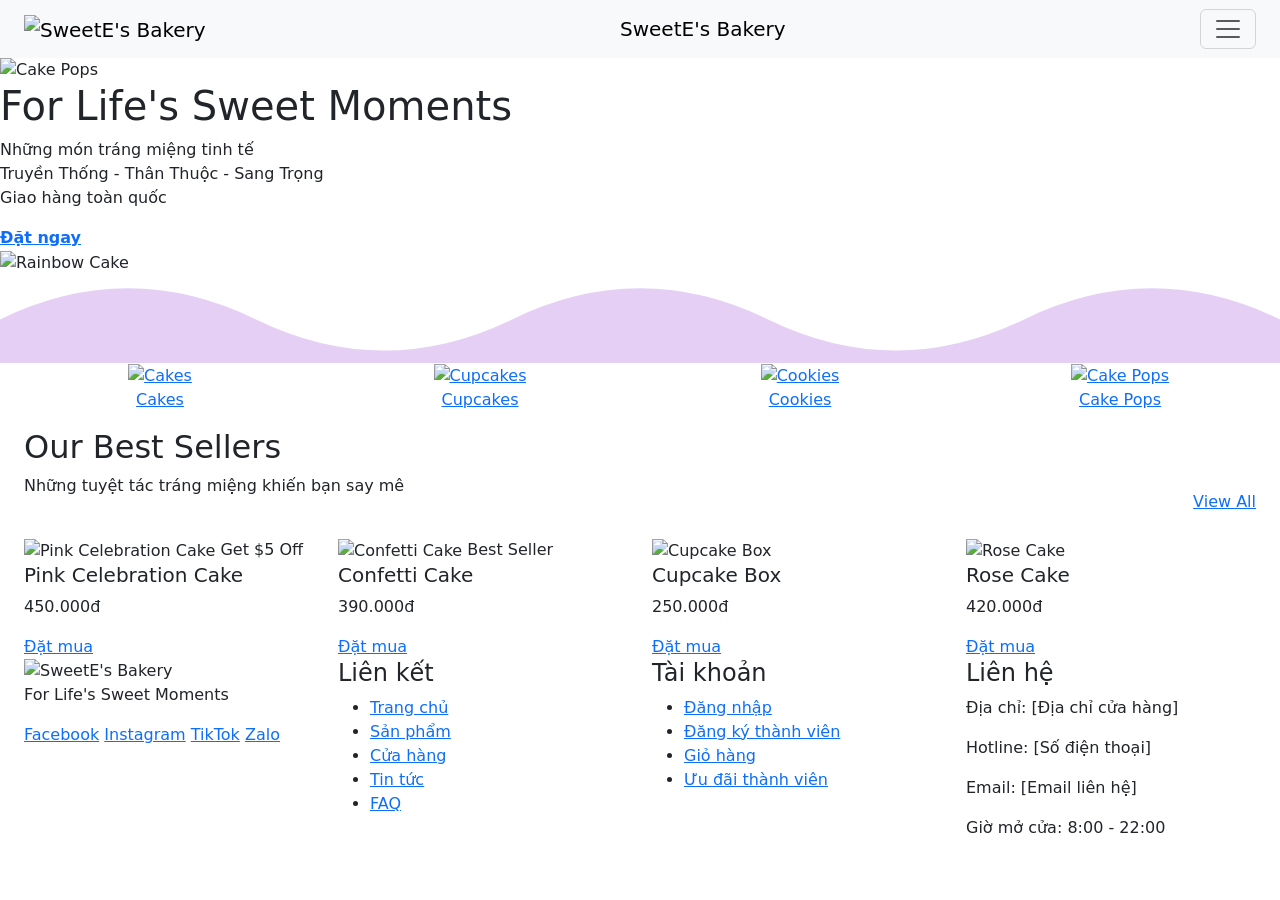
==== web-ban-banh-ngot/HTML/index.html @ c36337cf "Add files via upload" ====
<!doctype html>
<html lang="vi">

<head>
    <meta charset="utf-8">
    <meta name="viewport" content="width=device-width, initial-scale=1">

    <title>SweetE's Bakery</title>

    <!-- Bootstrap 5 -->
    <link href="https://cdn.jsdelivr.net/npm/bootstrap@5.3.8/dist/css/bootstrap.min.css" rel="stylesheet">

    <!-- Bootstrap Icons -->
    <link href="https://cdn.jsdelivr.net/npm/bootstrap-icons@1.11.3/font/bootstrap-icons.min.css" rel="stylesheet">

    <!-- CSS -->
    <link rel="stylesheet" href="../css/styles.css">
</head>

<body>

    <div class="container-fluid p-0">

        <!-- =====================================
             1. NAVBAR
        ====================================== -->
        <nav class="navbar navbar-expand-xxl bg-body-tertiary">
            <div class="container-fluid px-4">

                <!-- Logo -->
                <a class="navbar-brand" href="index.html">
                    <img src="../img/logo.png" alt="SweetE's Bakery">
                </a>

                <!-- Tên thương hiệu -->
                <a class="navbar-brand sweete" href="index.html">
                    SweetE's Bakery
                </a>

                <!-- Nút menu trên màn hình nhỏ -->
                <button class="navbar-toggler" type="button" data-bs-toggle="collapse"
                    data-bs-target="#navbarSupportedContent" aria-controls="navbarSupportedContent"
                    aria-expanded="false" aria-label="Mở menu">

                    <span class="navbar-toggler-icon"></span>
                </button>

                <!-- Nội dung Navbar -->
                <div class="collapse navbar-collapse" id="navbarSupportedContent">

                    <!-- Menu -->
                    <ul class="navbar-nav me-auto mb-2 mb-xxl-0">

                        <li class="nav-item">
                            <a class="nav-link active" aria-current="page" href="index.html">
                                Cửa Hàng
                            </a>
                        </li>

                        <!-- Dropdown -->
                        <li class="nav-item dropdown">

                            <a class="nav-link dropdown-toggle" href="#" role="button" data-bs-toggle="dropdown"
                                aria-expanded="false">
                                Menu Bánh
                            </a>

                            <ul class="dropdown-menu">
                                <li>
                                    <a class="dropdown-item" href="#">
                                        Bánh Kem
                                    </a>
                                </li>

                                <li>
                                    <a class="dropdown-item" href="#">
                                        Cupcake
                                    </a>
                                </li>

                                <li>
                                    <a class="dropdown-item" href="#">
                                        Cookies
                                    </a>
                                </li>

                                <li>
                                    <a class="dropdown-item" href="#">
                                        Cake Pops
                                    </a>
                                </li>
                            </ul>
                        </li>

                        <li class="nav-item">
                            <a class="nav-link" href="#">
                                Tin Tức
                            </a>
                        </li>

                        <li class="nav-item">
                            <a class="nav-link" href="lienhe.html">
                                Liên hệ
                            </a>
                        </li>
                    </ul>

                    <!-- Search Box -->
                    <form class="d-flex search-box" role="search">

                        <input class="form-control me-2" type="search" placeholder="Tìm kiếm" aria-label="Tìm kiếm">

                        <button class="btn btn-outline-success" type="submit">
                            Search
                        </button>
                    </form>

                    <!-- Giỏ hàng và đăng nhập -->
                    <div class="user-actions d-flex align-items-center">

                        <!-- Giỏ hàng -->
                        <a href="giohang.html" class="cart-icon" aria-label="Giỏ hàng">

                            <i class="bi bi-cart3"></i>
                        </a>

                        <!-- Đăng nhập -->
                        <a href="dangnhap.html" class="btn-login">

                            <i class="bi bi-box-arrow-in-right"></i>
                            Đăng nhập
                        </a>

                    </div>
                </div>
            </div>
        </nav>


        <!-- =====================================
             2. BANNER
        ====================================== -->
        <header class="banner">

            <!-- Hình bên trái -->
            <img src="../img/hero_cake_pops.png" class="banner-left" alt="Cake Pops">

            <!-- Nội dung giữa -->
            <div class="banner-content">

                <h1>For Life's Sweet Moments</h1>

                <p>
                    Những món tráng miệng tinh tế<br>
                    Truyền Thống - Thân Thuộc - Sang Trọng<br>
                    Giao hàng toàn quốc
                </p>

                <a href="#best-sellers" class="btn-shop">
                    <b>Đặt ngay</b>
                </a>
            </div>

            <!-- Hình bên phải -->
            <img src="../img/hero_rainbow_cake.png" class="banner-right" alt="Rainbow Cake">

        </header>


        <!-- =====================================
             3. HIỆU ỨNG GỢN SÓNG
        ====================================== -->
        <div class="wave-divider" aria-hidden="true">

            <svg viewBox="0 0 1440 100" preserveAspectRatio="none" xmlns="http://www.w3.org/2000/svg">
                <path
                    d="M0 50 Q144 -20 288 50 Q432 120 576 50 Q720 -20 864 50 Q1008 120 1152 50 Q1296 -20 1440 50 L1440 100 L0 100 Z"
                    fill="#e5cff5" />
            </svg>
        </div>


        <!-- =====================================
             4. DANH MỤC BÁNH
        ====================================== -->
        <section class="category-section">

            <div class="container-fluid">

                <div class="row justify-content-around text-center g-4">

                    <!-- Cakes -->
                    <div class="col-6 col-md">

                        <a href="#" class="category-item">

                            <img src="../img/cake.jpg" alt="Cakes">

                            <p>Cakes</p>
                        </a>
                    </div>

                    <!-- Cupcakes -->
                    <div class="col-6 col-md">

                        <a href="#" class="category-item">

                            <img src="../img/cupcake.jfif" alt="Cupcakes">

                            <p>Cupcakes</p>
                        </a>
                    </div>

                    <!-- Cookies -->
                    <div class="col-6 col-md">

                        <a href="#" class="category-item">

                            <img src="../img/cookies.jfif" alt="Cookies">

                            <p>Cookies</p>
                        </a>
                    </div>

                    <!-- Cake Pops -->
                    <div class="col-6 col-md">

                        <a href="#" class="category-item">

                            <img src="../img/cakepop.png" alt="Cake Pops">

                            <p>Cake Pops</p>
                        </a>
                    </div>

                </div>
            </div>
        </section>


        <!-- =====================================
             5. OUR BEST SELLERS
        ====================================== -->
        <section class="best-sellers" id="best-sellers">

            <div class="container-fluid px-4">

                <!-- Tiêu đề -->
                <div class="d-flex justify-content-between align-items-end mb-4">

                    <div>
                        <h2>Our Best Sellers</h2>

                        <p>
                            Những tuyệt tác tráng miệng
                            khiến bạn say mê
                        </p>
                    </div>

                    <a href="sanpham.html" class="view-all">
                        View All
                    </a>
                </div>


                <!-- Danh sách sản phẩm -->
                <div class="row g-4">

                    <!-- Sản phẩm 1 -->
                    <div class="col-6 col-lg-3">

                        <div class="product-card">

                            <div class="product-image">

                                <img src="../img/birthday.jfif" alt="Pink Celebration Cake">

                                <span class="product-badge">
                                    Get $5 Off
                                </span>
                            </div>

                            <h5>Pink Celebration Cake</h5>

                            <p class="price">450.000đ</p>

                            <a href="#" class="btn-buy">
                                Đặt mua
                            </a>
                        </div>
                    </div>


                    <!-- Sản phẩm 2 -->
                    <div class="col-6 col-lg-3">

                        <div class="product-card">

                            <div class="product-image">

                                <img src="../img/cakesale.jfif" alt="Confetti Cake">

                                <span class="product-badge">
                                    Best Seller
                                </span>
                            </div>

                            <h5>Confetti Cake</h5>

                            <p class="price">390.000đ</p>

                            <a href="#" class="btn-buy">
                                Đặt mua
                            </a>
                        </div>
                    </div>


                    <!-- Sản phẩm 3 -->
                    <div class="col-6 col-lg-3">

                        <div class="product-card">

                            <div class="product-image">

                                <img src="../img/cupcakebox.jfif" alt="Cupcake Box">
                            </div>

                            <h5>Cupcake Box</h5>

                            <p class="price">250.000đ</p>

                            <a href="#" class="btn-buy">
                                Đặt mua
                            </a>
                        </div>
                    </div>


                    <!-- Sản phẩm 4 -->
                    <div class="col-6 col-lg-3">

                        <div class="product-card">

                            <div class="product-image">

                                <img src="../img/rosecake.jfif" alt="Rose Cake">
                            </div>

                            <h5>Rose Cake</h5>

                            <p class="price">420.000đ</p>

                            <a href="#" class="btn-buy">
                                Đặt mua
                            </a>
                        </div>
                    </div>

                </div>
            </div>
        </section>


        <!-- =====================================
             6. FOOTER
        ====================================== -->
        <footer class="footer">

            <div class="container-fluid px-4">

                <div class="row g-4">

                    <!-- CỘT 1: THƯƠNG HIỆU -->
                    <div class="col-12 col-md-6 col-lg-3">

                        <div class="footer-brand">

                            <img src="../img/logo.png" alt="SweetE's Bakery">

                            <p>For Life's Sweet Moments</p>

                            <!-- Mạng xã hội -->
                            <div class="footer-social">

                                <a href="#">Facebook</a>
                                <a href="#">Instagram</a>
                                <a href="#">TikTok</a>
                                <a href="#">Zalo</a>

                            </div>
                        </div>
                    </div>


                    <!-- CỘT 2: LIÊN KẾT -->
                    <div class="col-12 col-md-6 col-lg-3">

                        <h4>Liên kết</h4>

                        <ul class="footer-links">

                            <li>
                                <a href="index.html">Trang chủ</a>
                            </li>

                            <li>
                                <a href="sanpham.html">Sản phẩm</a>
                            </li>

                            <li>
                                <a href="cuahang.html">Cửa hàng</a>
                            </li>

                            <li>
                                <a href="tintuc.html">Tin tức</a>
                            </li>

                            <li>
                                <a href="faq.html">FAQ</a>
                            </li>

                        </ul>
                    </div>


                    <!-- CỘT 3: TÀI KHOẢN -->
                    <div class="col-12 col-md-6 col-lg-3">

                        <h4>Tài khoản</h4>

                        <ul class="footer-links">

                            <li>
                                <a href="dangnhap.html">
                                    Đăng nhập
                                </a>
                            </li>

                            <li>
                                <a href="dangky.html">
                                    Đăng ký thành viên
                                </a>
                            </li>

                            <li>
                                <a href="giohang.html">
                                    Giỏ hàng
                                </a>
                            </li>

                            <li>
                                <a href="#">
                                    Ưu đãi thành viên
                                </a>
                            </li>

                        </ul>
                    </div>


                    <!-- CỘT 4: LIÊN HỆ -->
                    <div class="col-12 col-md-6 col-lg-3">

                        <h4>Liên hệ</h4>

                        <div class="footer-contact">

                            <p>
                                Địa chỉ: [Địa chỉ cửa hàng]
                            </p>

                            <p>
                                Hotline: [Số điện thoại]
                            </p>

                            <p>
                                Email: [Email liên hệ]
                            </p>

                            <p>
                                Giờ mở cửa: 8:00 - 22:00
                            </p>

                        </div>
                    </div>

                </div>
            </div>
        </footer>

    </div>


    <!-- Bootstrap JavaScript -->
    <script src="https://cdn.jsdelivr.net/npm/bootstrap@5.3.8/dist/js/bootstrap.bundle.min.js">
    </script>

</body>

</html>
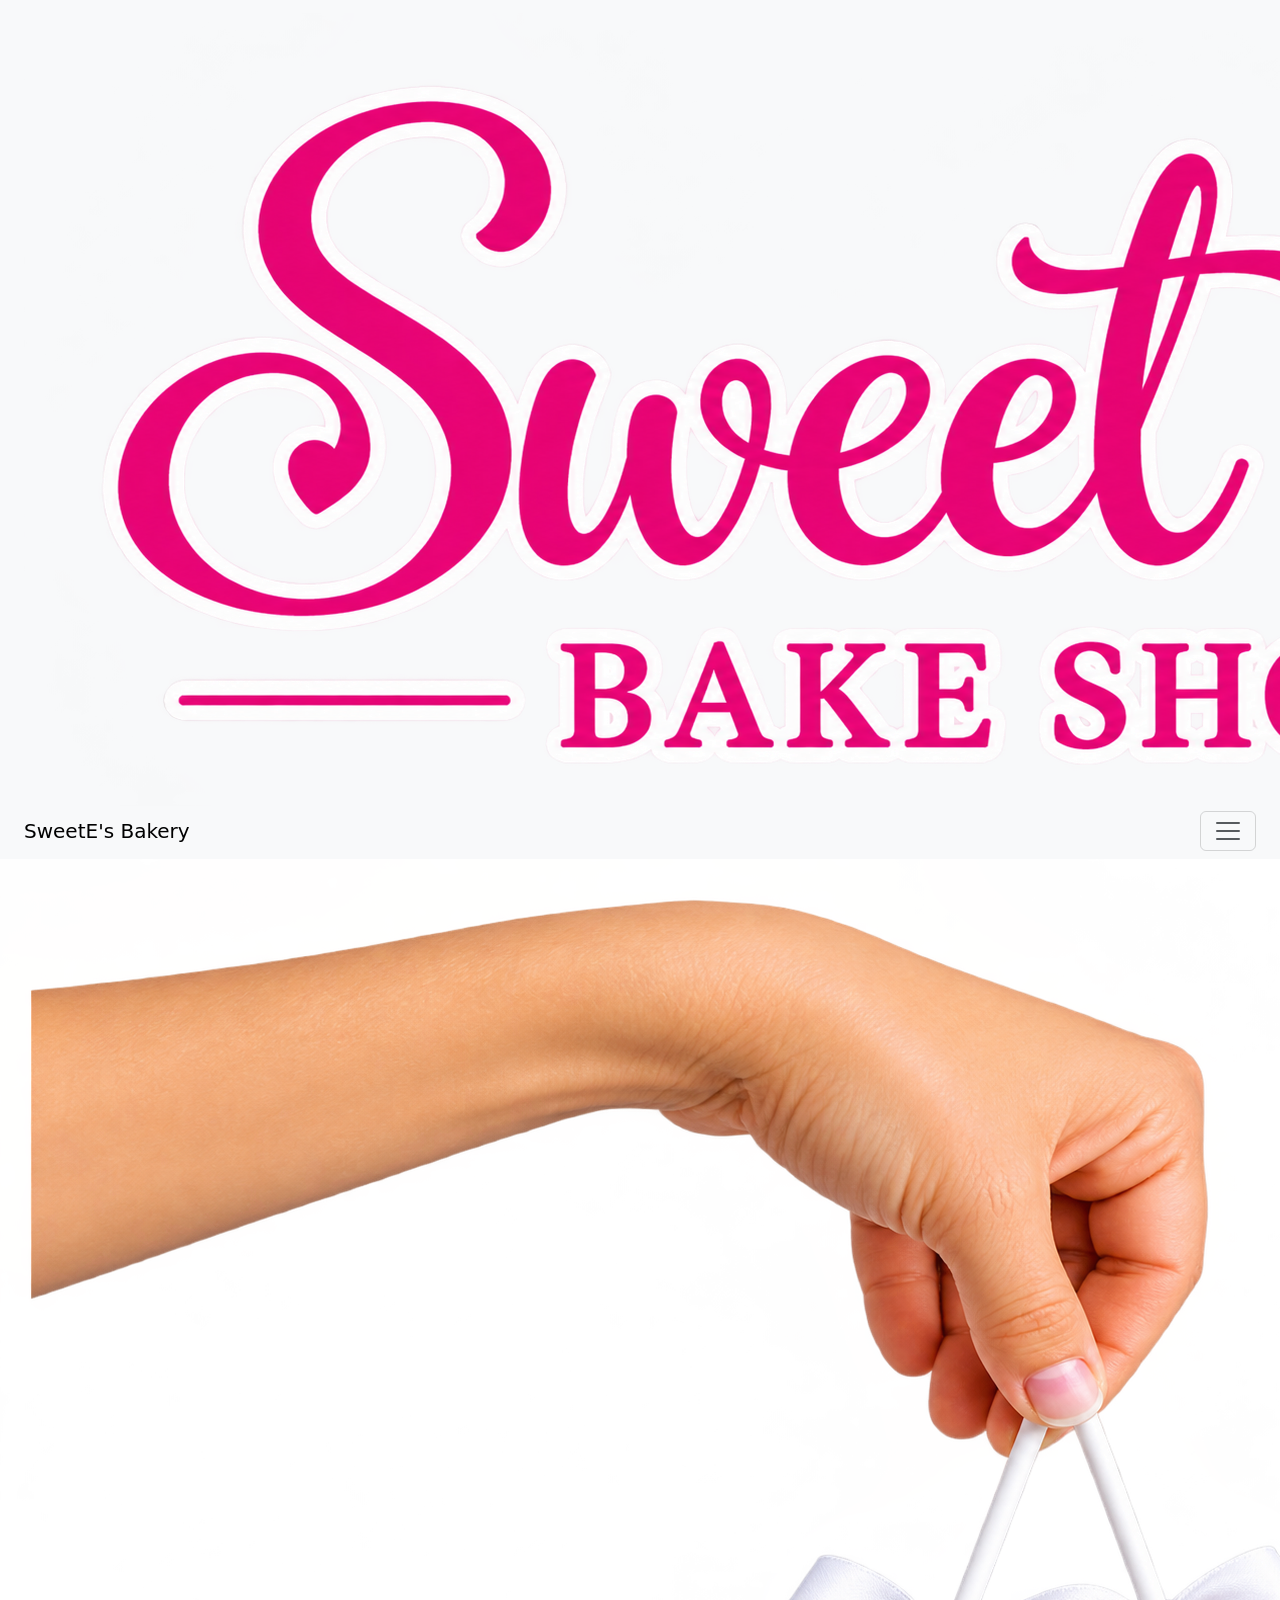
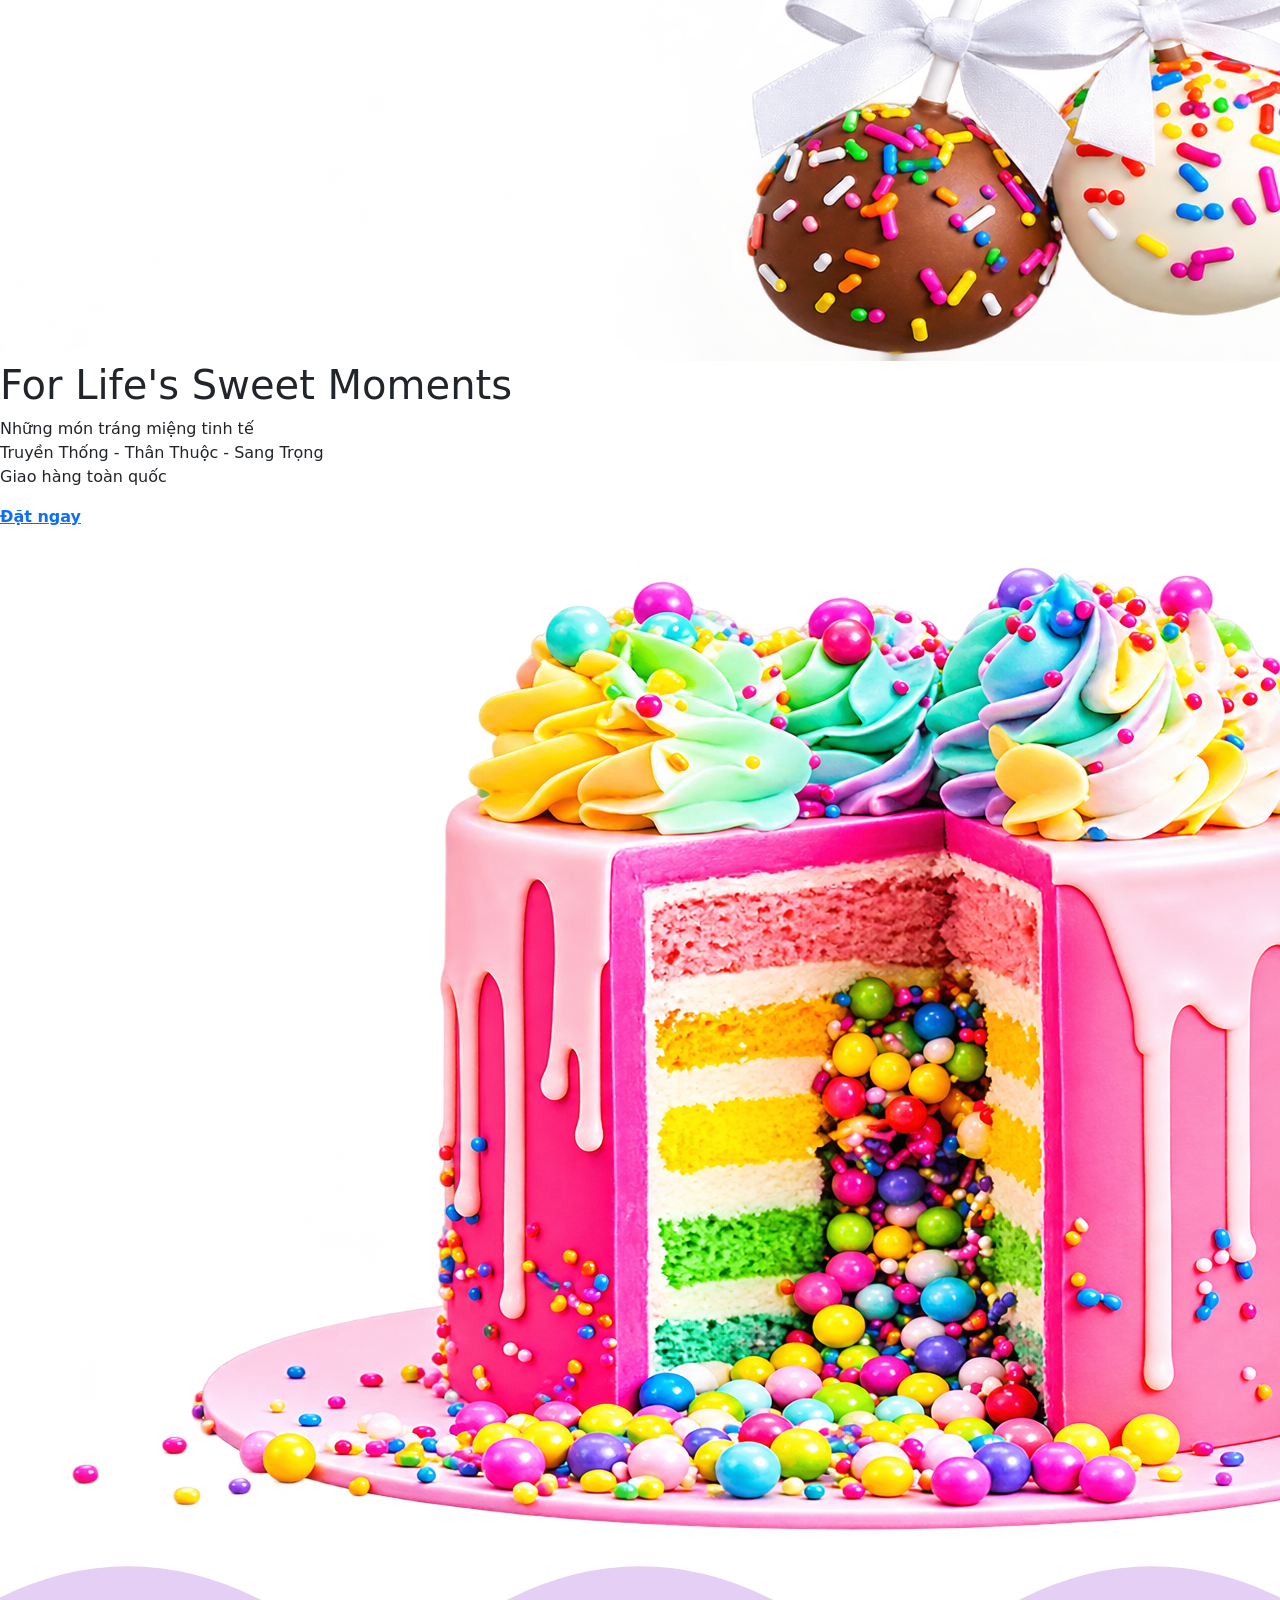
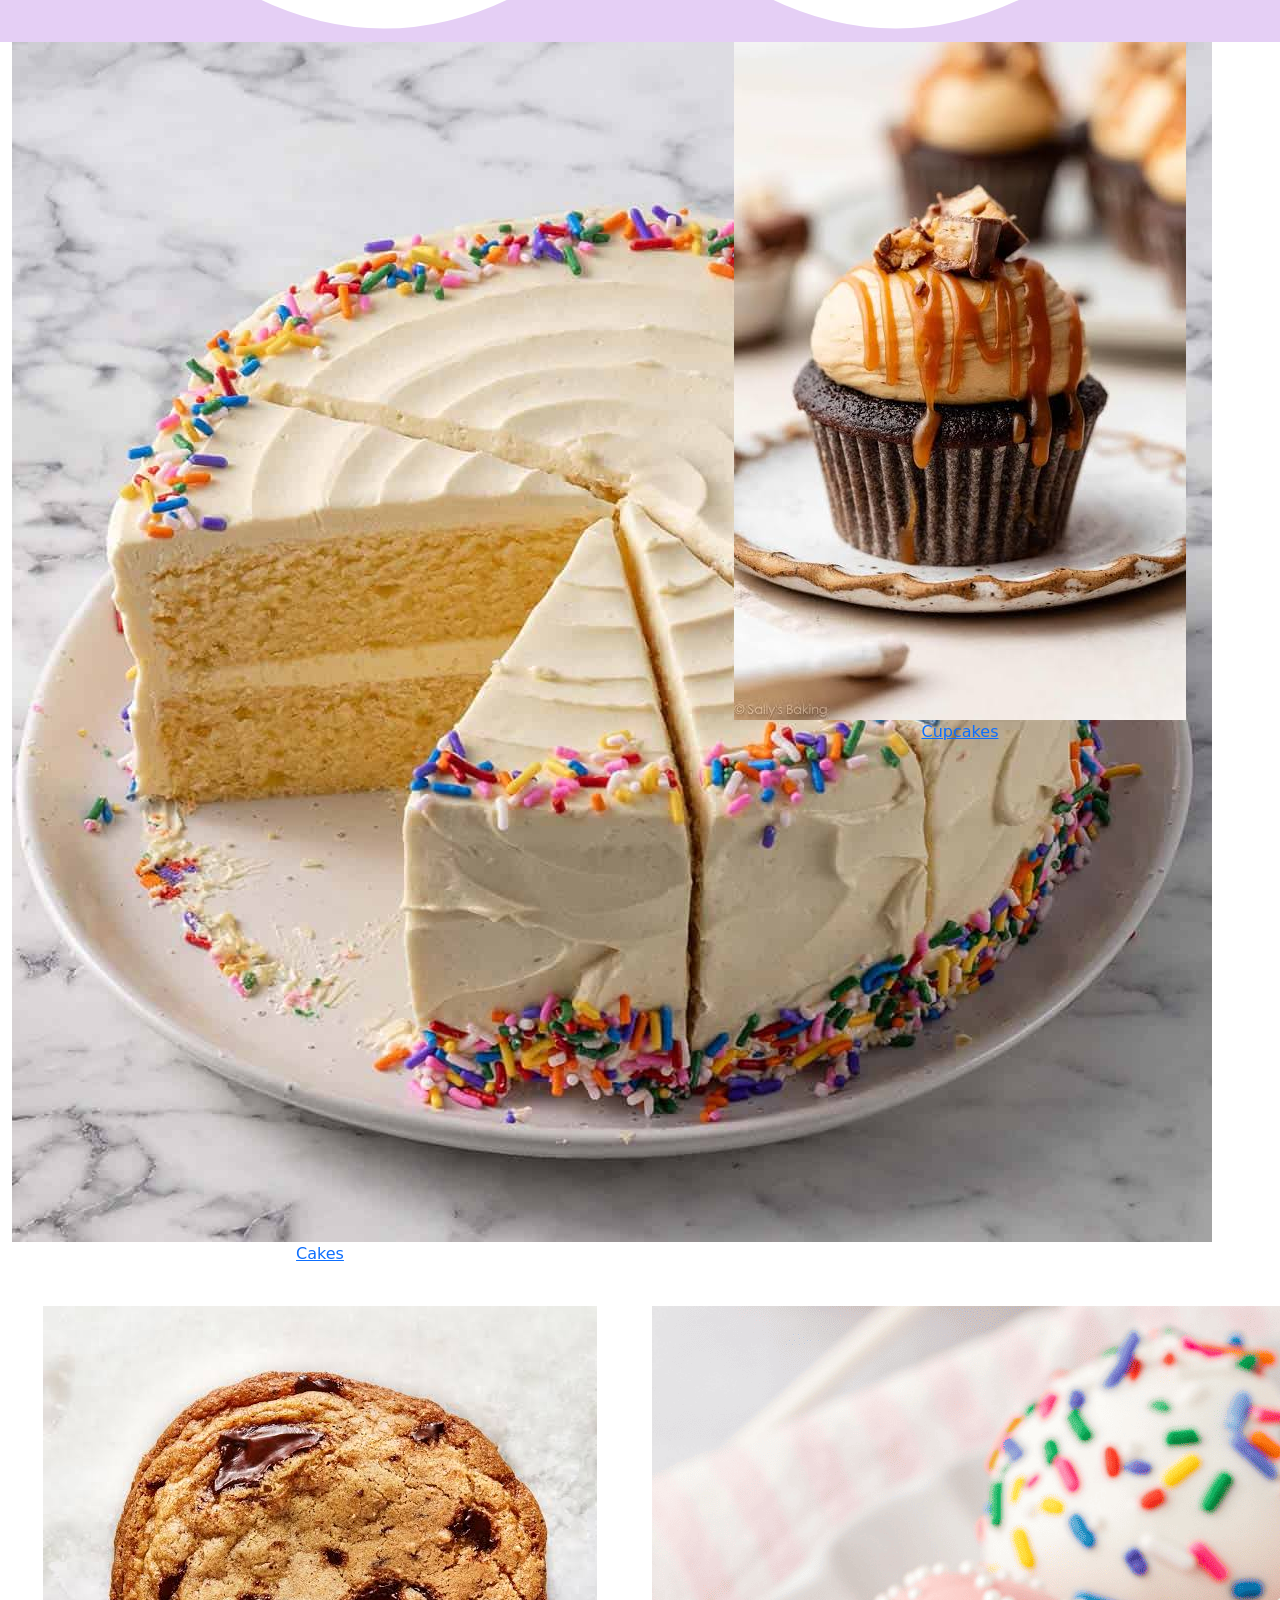
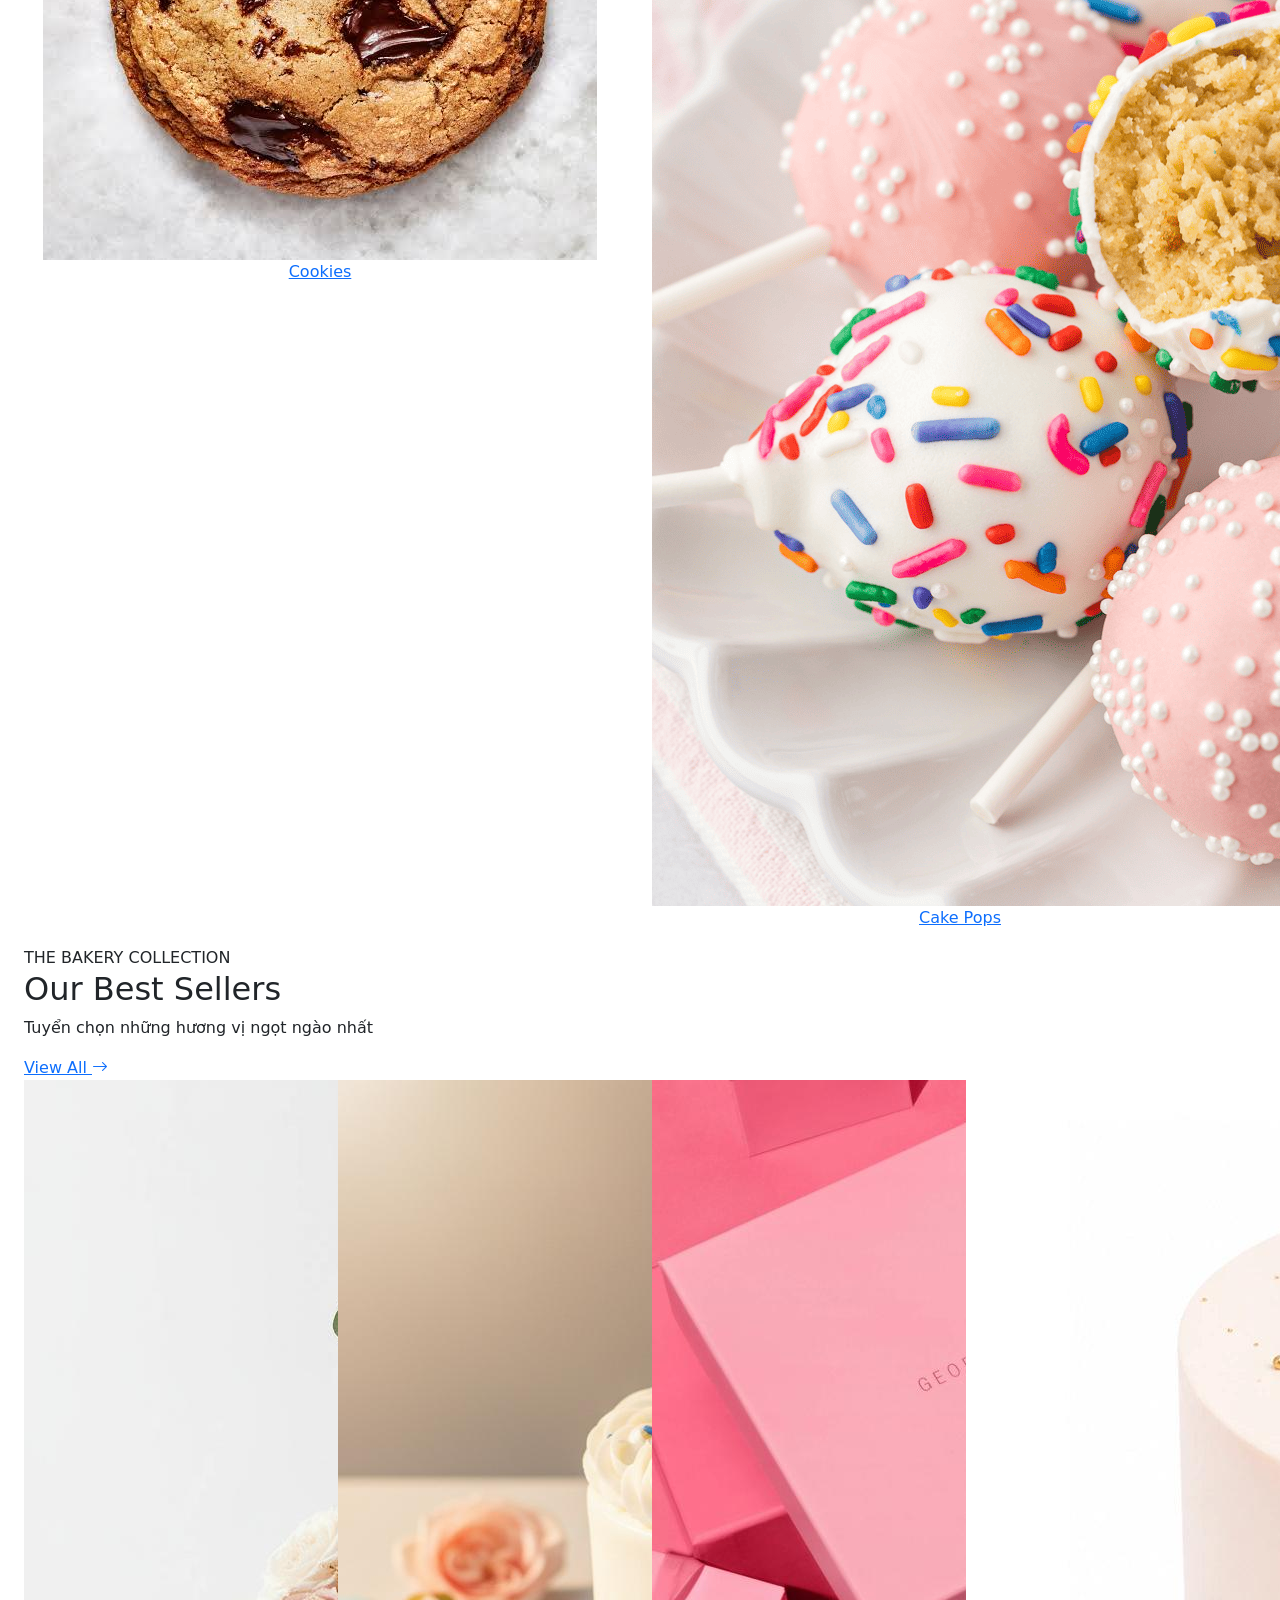
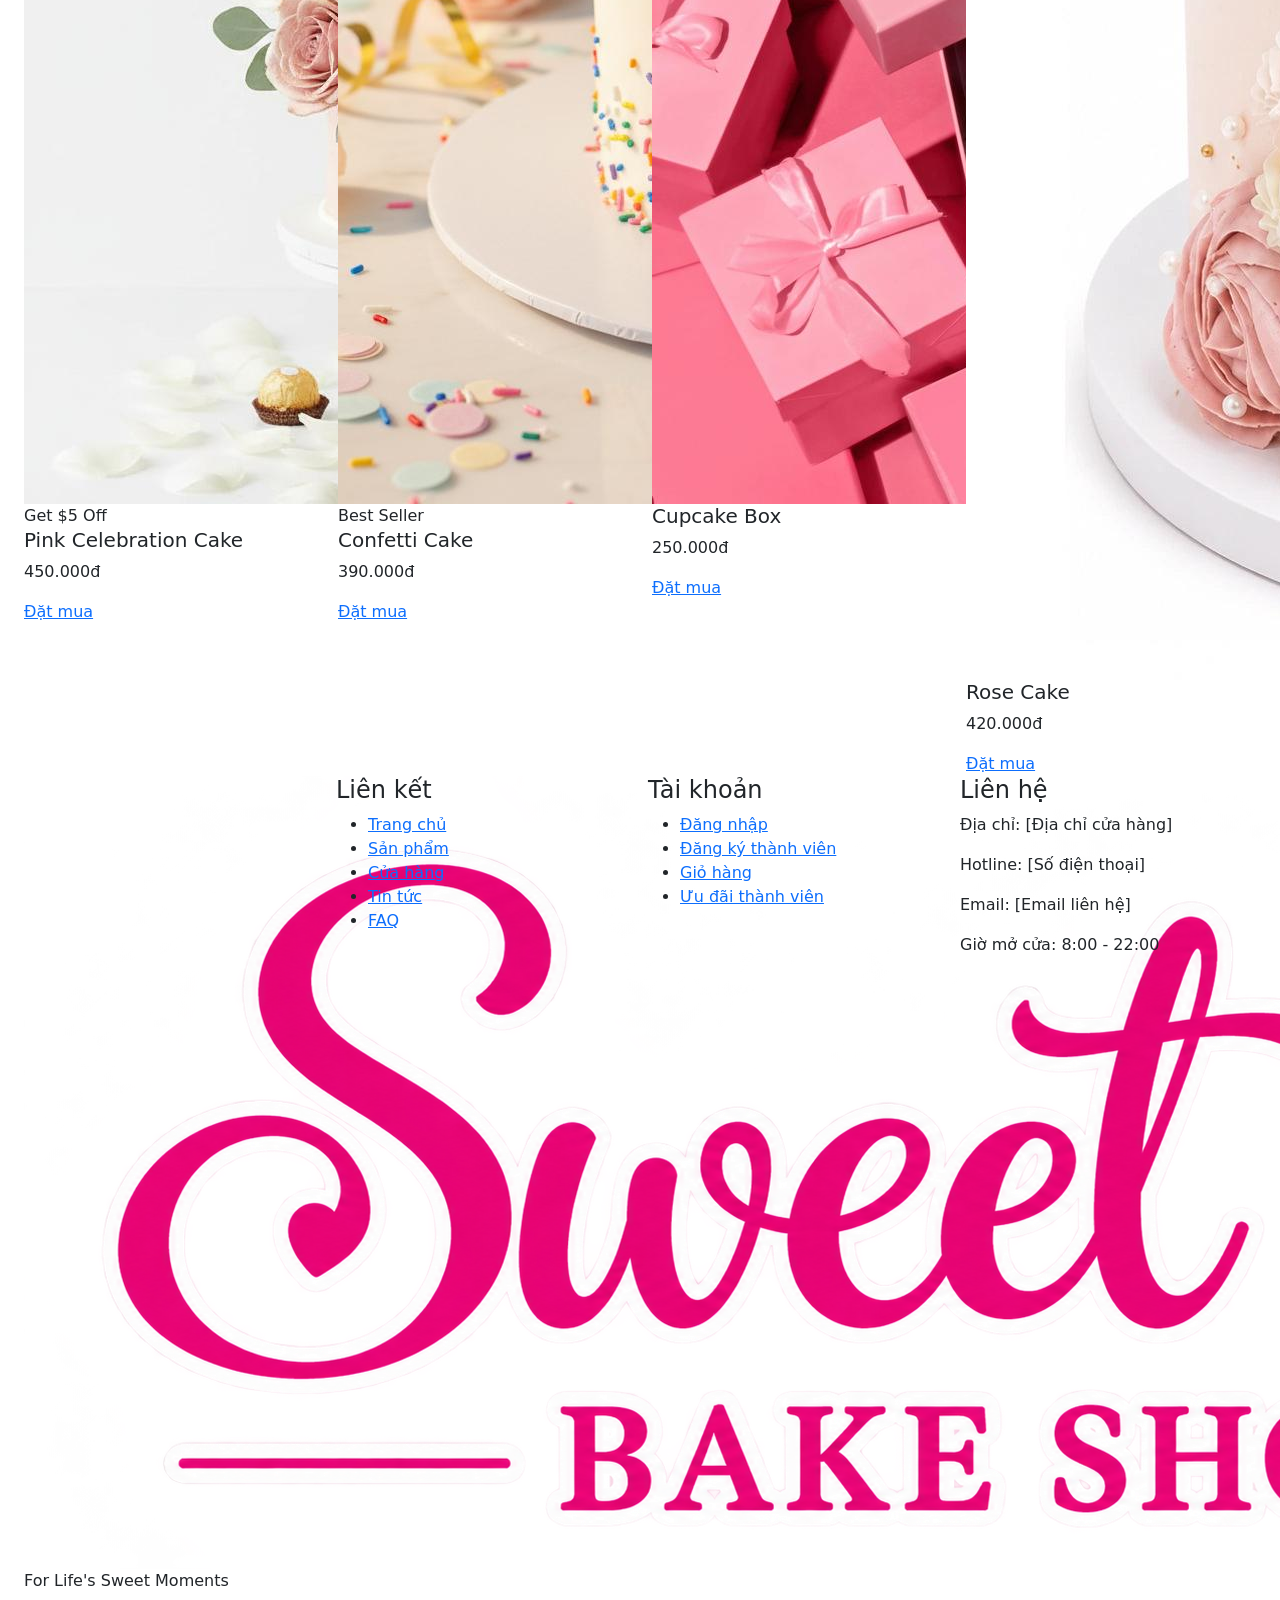
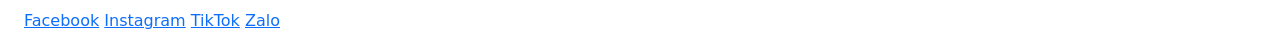
==== commit cd5bbdd7: "Add files via upload" ====
--- a/web-ban-banh-ngot/HTML/index.html
+++ b/web-ban-banh-ngot/HTML/index.html
@@ -1,501 +1,506 @@
-<!doctype html>
-<html lang="vi">
-
-<head>
-    <meta charset="utf-8">
-    <meta name="viewport" content="width=device-width, initial-scale=1">
-
-    <title>SweetE's Bakery</title>
-
-    <!-- Bootstrap 5 -->
-    <link href="https://cdn.jsdelivr.net/npm/bootstrap@5.3.8/dist/css/bootstrap.min.css" rel="stylesheet">
-
-    <!-- Bootstrap Icons -->
-    <link href="https://cdn.jsdelivr.net/npm/bootstrap-icons@1.11.3/font/bootstrap-icons.min.css" rel="stylesheet">
-
-    <!-- CSS -->
-    <link rel="stylesheet" href="../css/styles.css">
-</head>
-
-<body>
-
-    <div class="container-fluid p-0">
-
-        <!-- =====================================
-             1. NAVBAR
-        ====================================== -->
-        <nav class="navbar navbar-expand-xxl bg-body-tertiary">
-            <div class="container-fluid px-4">
-
-                <!-- Logo -->
-                <a class="navbar-brand" href="index.html">
-                    <img src="../img/logo.png" alt="SweetE's Bakery">
-                </a>
-
-                <!-- Tên thương hiệu -->
-                <a class="navbar-brand sweete" href="index.html">
-                    SweetE's Bakery
-                </a>
-
-                <!-- Nút menu trên màn hình nhỏ -->
-                <button class="navbar-toggler" type="button" data-bs-toggle="collapse"
-                    data-bs-target="#navbarSupportedContent" aria-controls="navbarSupportedContent"
-                    aria-expanded="false" aria-label="Mở menu">
-
-                    <span class="navbar-toggler-icon"></span>
-                </button>
-
-                <!-- Nội dung Navbar -->
-                <div class="collapse navbar-collapse" id="navbarSupportedContent">
-
-                    <!-- Menu -->
-                    <ul class="navbar-nav me-auto mb-2 mb-xxl-0">
-
-                        <li class="nav-item">
-                            <a class="nav-link active" aria-current="page" href="index.html">
-                                Cửa Hàng
-                            </a>
-                        </li>
-
-                        <!-- Dropdown -->
-                        <li class="nav-item dropdown">
-
-                            <a class="nav-link dropdown-toggle" href="#" role="button" data-bs-toggle="dropdown"
-                                aria-expanded="false">
-                                Menu Bánh
-                            </a>
-
-                            <ul class="dropdown-menu">
-                                <li>
-                                    <a class="dropdown-item" href="#">
-                                        Bánh Kem
-                                    </a>
-                                </li>
-
-                                <li>
-                                    <a class="dropdown-item" href="#">
-                                        Cupcake
-                                    </a>
-                                </li>
-
-                                <li>
-                                    <a class="dropdown-item" href="#">
-                                        Cookies
-                                    </a>
-                                </li>
-
-                                <li>
-                                    <a class="dropdown-item" href="#">
-                                        Cake Pops
-                                    </a>
-                                </li>
-                            </ul>
-                        </li>
-
-                        <li class="nav-item">
-                            <a class="nav-link" href="#">
-                                Tin Tức
-                            </a>
-                        </li>
-
-                        <li class="nav-item">
-                            <a class="nav-link" href="lienhe.html">
-                                Liên hệ
-                            </a>
-                        </li>
-                    </ul>
-
-                    <!-- Search Box -->
-                    <form class="d-flex search-box" role="search">
-
-                        <input class="form-control me-2" type="search" placeholder="Tìm kiếm" aria-label="Tìm kiếm">
-
-                        <button class="btn btn-outline-success" type="submit">
-                            Search
-                        </button>
-                    </form>
-
-                    <!-- Giỏ hàng và đăng nhập -->
-                    <div class="user-actions d-flex align-items-center">
-
-                        <!-- Giỏ hàng -->
-                        <a href="giohang.html" class="cart-icon" aria-label="Giỏ hàng">
-
-                            <i class="bi bi-cart3"></i>
-                        </a>
-
-                        <!-- Đăng nhập -->
-                        <a href="dangnhap.html" class="btn-login">
-
-                            <i class="bi bi-box-arrow-in-right"></i>
-                            Đăng nhập
-                        </a>
-
-                    </div>
-                </div>
-            </div>
-        </nav>
-
-
-        <!-- =====================================
-             2. BANNER
-        ====================================== -->
-        <header class="banner">
-
-            <!-- Hình bên trái -->
-            <img src="../img/hero_cake_pops.png" class="banner-left" alt="Cake Pops">
-
-            <!-- Nội dung giữa -->
-            <div class="banner-content">
-
-                <h1>For Life's Sweet Moments</h1>
-
-                <p>
-                    Những món tráng miệng tinh tế<br>
-                    Truyền Thống - Thân Thuộc - Sang Trọng<br>
-                    Giao hàng toàn quốc
-                </p>
-
-                <a href="#best-sellers" class="btn-shop">
-                    <b>Đặt ngay</b>
-                </a>
-            </div>
-
-            <!-- Hình bên phải -->
-            <img src="../img/hero_rainbow_cake.png" class="banner-right" alt="Rainbow Cake">
-
-        </header>
-
-
-        <!-- =====================================
-             3. HIỆU ỨNG GỢN SÓNG
-        ====================================== -->
-        <div class="wave-divider" aria-hidden="true">
-
-            <svg viewBox="0 0 1440 100" preserveAspectRatio="none" xmlns="http://www.w3.org/2000/svg">
-                <path
-                    d="M0 50 Q144 -20 288 50 Q432 120 576 50 Q720 -20 864 50 Q1008 120 1152 50 Q1296 -20 1440 50 L1440 100 L0 100 Z"
-                    fill="#e5cff5" />
-            </svg>
-        </div>
-
-
-        <!-- =====================================
-             4. DANH MỤC BÁNH
-        ====================================== -->
-        <section class="category-section">
-
-            <div class="container-fluid">
-
-                <div class="row justify-content-around text-center g-4">
-
-                    <!-- Cakes -->
-                    <div class="col-6 col-md">
-
-                        <a href="#" class="category-item">
-
-                            <img src="../img/cake.jpg" alt="Cakes">
-
-                            <p>Cakes</p>
-                        </a>
-                    </div>
-
-                    <!-- Cupcakes -->
-                    <div class="col-6 col-md">
-
-                        <a href="#" class="category-item">
-
-                            <img src="../img/cupcake.jfif" alt="Cupcakes">
-
-                            <p>Cupcakes</p>
-                        </a>
-                    </div>
-
-                    <!-- Cookies -->
-                    <div class="col-6 col-md">
-
-                        <a href="#" class="category-item">
-
-                            <img src="../img/cookies.jfif" alt="Cookies">
-
-                            <p>Cookies</p>
-                        </a>
-                    </div>
-
-                    <!-- Cake Pops -->
-                    <div class="col-6 col-md">
-
-                        <a href="#" class="category-item">
-
-                            <img src="../img/cakepop.png" alt="Cake Pops">
-
-                            <p>Cake Pops</p>
-                        </a>
-                    </div>
-
-                </div>
-            </div>
-        </section>
-
-
-        <!-- =====================================
-             5. OUR BEST SELLERS
-        ====================================== -->
-        <section class="best-sellers" id="best-sellers">
-
-            <div class="container-fluid px-4">
-
-                <!-- Tiêu đề -->
-                <div class="d-flex justify-content-between align-items-end mb-4">
-
-                    <div>
-                        <h2>Our Best Sellers</h2>
-
-                        <p>
-                            Những tuyệt tác tráng miệng
-                            khiến bạn say mê
-                        </p>
-                    </div>
-
-                    <a href="sanpham.html" class="view-all">
-                        View All
-                    </a>
-                </div>
-
-
-                <!-- Danh sách sản phẩm -->
-                <div class="row g-4">
-
-                    <!-- Sản phẩm 1 -->
-                    <div class="col-6 col-lg-3">
-
-                        <div class="product-card">
-
-                            <div class="product-image">
-
-                                <img src="../img/birthday.jfif" alt="Pink Celebration Cake">
-
-                                <span class="product-badge">
-                                    Get $5 Off
-                                </span>
-                            </div>
-
-                            <h5>Pink Celebration Cake</h5>
-
-                            <p class="price">450.000đ</p>
-
-                            <a href="#" class="btn-buy">
-                                Đặt mua
-                            </a>
-                        </div>
-                    </div>
-
-
-                    <!-- Sản phẩm 2 -->
-                    <div class="col-6 col-lg-3">
-
-                        <div class="product-card">
-
-                            <div class="product-image">
-
-                                <img src="../img/cakesale.jfif" alt="Confetti Cake">
-
-                                <span class="product-badge">
-                                    Best Seller
-                                </span>
-                            </div>
-
-                            <h5>Confetti Cake</h5>
-
-                            <p class="price">390.000đ</p>
-
-                            <a href="#" class="btn-buy">
-                                Đặt mua
-                            </a>
-                        </div>
-                    </div>
-
-
-                    <!-- Sản phẩm 3 -->
-                    <div class="col-6 col-lg-3">
-
-                        <div class="product-card">
-
-                            <div class="product-image">
-
-                                <img src="../img/cupcakebox.jfif" alt="Cupcake Box">
-                            </div>
-
-                            <h5>Cupcake Box</h5>
-
-                            <p class="price">250.000đ</p>
-
-                            <a href="#" class="btn-buy">
-                                Đặt mua
-                            </a>
-                        </div>
-                    </div>
-
-
-                    <!-- Sản phẩm 4 -->
-                    <div class="col-6 col-lg-3">
-
-                        <div class="product-card">
-
-                            <div class="product-image">
-
-                                <img src="../img/rosecake.jfif" alt="Rose Cake">
-                            </div>
-
-                            <h5>Rose Cake</h5>
-
-                            <p class="price">420.000đ</p>
-
-                            <a href="#" class="btn-buy">
-                                Đặt mua
-                            </a>
-                        </div>
-                    </div>
-
-                </div>
-            </div>
-        </section>
-
-
-        <!-- =====================================
-             6. FOOTER
-        ====================================== -->
-        <footer class="footer">
-
-            <div class="container-fluid px-4">
-
-                <div class="row g-4">
-
-                    <!-- CỘT 1: THƯƠNG HIỆU -->
-                    <div class="col-12 col-md-6 col-lg-3">
-
-                        <div class="footer-brand">
-
-                            <img src="../img/logo.png" alt="SweetE's Bakery">
-
-                            <p>For Life's Sweet Moments</p>
-
-                            <!-- Mạng xã hội -->
-                            <div class="footer-social">
-
-                                <a href="#">Facebook</a>
-                                <a href="#">Instagram</a>
-                                <a href="#">TikTok</a>
-                                <a href="#">Zalo</a>
-
-                            </div>
-                        </div>
-                    </div>
-
-
-                    <!-- CỘT 2: LIÊN KẾT -->
-                    <div class="col-12 col-md-6 col-lg-3">
-
-                        <h4>Liên kết</h4>
-
-                        <ul class="footer-links">
-
-                            <li>
-                                <a href="index.html">Trang chủ</a>
-                            </li>
-
-                            <li>
-                                <a href="sanpham.html">Sản phẩm</a>
-                            </li>
-
-                            <li>
-                                <a href="cuahang.html">Cửa hàng</a>
-                            </li>
-
-                            <li>
-                                <a href="tintuc.html">Tin tức</a>
-                            </li>
-
-                            <li>
-                                <a href="faq.html">FAQ</a>
-                            </li>
-
-                        </ul>
-                    </div>
-
-
-                    <!-- CỘT 3: TÀI KHOẢN -->
-                    <div class="col-12 col-md-6 col-lg-3">
-
-                        <h4>Tài khoản</h4>
-
-                        <ul class="footer-links">
-
-                            <li>
-                                <a href="dangnhap.html">
-                                    Đăng nhập
-                                </a>
-                            </li>
-
-                            <li>
-                                <a href="dangky.html">
-                                    Đăng ký thành viên
-                                </a>
-                            </li>
-
-                            <li>
-                                <a href="giohang.html">
-                                    Giỏ hàng
-                                </a>
-                            </li>
-
-                            <li>
-                                <a href="#">
-                                    Ưu đãi thành viên
-                                </a>
-                            </li>
-
-                        </ul>
-                    </div>
-
-
-                    <!-- CỘT 4: LIÊN HỆ -->
-                    <div class="col-12 col-md-6 col-lg-3">
-
-                        <h4>Liên hệ</h4>
-
-                        <div class="footer-contact">
-
-                            <p>
-                                Địa chỉ: [Địa chỉ cửa hàng]
-                            </p>
-
-                            <p>
-                                Hotline: [Số điện thoại]
-                            </p>
-
-                            <p>
-                                Email: [Email liên hệ]
-                            </p>
-
-                            <p>
-                                Giờ mở cửa: 8:00 - 22:00
-                            </p>
-
-                        </div>
-                    </div>
-
-                </div>
-            </div>
-        </footer>
-
-    </div>
-
-
-    <!-- Bootstrap JavaScript -->
-    <script src="https://cdn.jsdelivr.net/npm/bootstrap@5.3.8/dist/js/bootstrap.bundle.min.js">
-    </script>
-
-</body>
-
+<!doctype html>
+<html lang="vi">
+
+<head>
+    <meta charset="utf-8">
+    <meta name="viewport" content="width=device-width, initial-scale=1">
+
+    <title>SweetE's Bakery</title>
+
+    <!-- Bootstrap 5 -->
+    <link href="https://cdn.jsdelivr.net/npm/bootstrap@5.3.8/dist/css/bootstrap.min.css" rel="stylesheet">
+
+    <!-- Bootstrap Icons -->
+    <link href="https://cdn.jsdelivr.net/npm/bootstrap-icons@1.11.3/font/bootstrap-icons.min.css" rel="stylesheet">
+
+    <!-- CSS -->
+    <link rel="stylesheet" href="../css/styles.css">
+</head>
+
+<body>
+
+    <div class="container-fluid p-0">
+
+        <!-- =====================================
+             1. NAVBAR
+        ====================================== -->
+        <nav class="navbar navbar-expand-xxl bg-body-tertiary">
+            <div class="container-fluid px-4">
+
+                <!-- Logo -->
+                <a class="navbar-brand" href="index.html">
+                    <img src="../img/logo.png" alt="SweetE's Bakery">
+                </a>
+
+                <!-- Tên thương hiệu -->
+                <a class="navbar-brand sweete" href="index.html">
+                    SweetE's Bakery
+                </a>
+
+                <!-- Nút menu trên màn hình nhỏ -->
+                <button class="navbar-toggler" type="button" data-bs-toggle="collapse"
+                    data-bs-target="#navbarSupportedContent" aria-controls="navbarSupportedContent"
+                    aria-expanded="false" aria-label="Mở menu">
+
+                    <span class="navbar-toggler-icon"></span>
+                </button>
+
+                <!-- Nội dung Navbar -->
+                <div class="collapse navbar-collapse" id="navbarSupportedContent">
+
+                    <!-- Menu -->
+                    <ul class="navbar-nav me-auto mb-2 mb-xxl-0">
+
+                        <li class="nav-item">
+                            <a class="nav-link active" aria-current="page" href="index.html">
+                                Cửa Hàng
+                            </a>
+                        </li>
+
+                        <!-- Dropdown -->
+                        <li class="nav-item dropdown">
+
+                            <a class="nav-link dropdown-toggle" href="#" role="button" data-bs-toggle="dropdown"
+                                aria-expanded="false">
+                                Menu Bánh
+                            </a>
+
+                            <ul class="dropdown-menu">
+                                <li>
+                                    <a class="dropdown-item" href="#">
+                                        Bánh Kem
+                                    </a>
+                                </li>
+
+                                <li>
+                                    <a class="dropdown-item" href="#">
+                                        Cupcake
+                                    </a>
+                                </li>
+
+                                <li>
+                                    <a class="dropdown-item" href="#">
+                                        Cookies
+                                    </a>
+                                </li>
+
+                                <li>
+                                    <a class="dropdown-item" href="#">
+                                        Cake Pops
+                                    </a>
+                                </li>
+                            </ul>
+                        </li>
+
+                        <li class="nav-item">
+                            <a class="nav-link" href="#">
+                                Tin Tức
+                            </a>
+                        </li>
+
+                        <li class="nav-item">
+                            <a class="nav-link" href="lienhe.html">
+                                Liên hệ
+                            </a>
+                        </li>
+                    </ul>
+
+                    <!-- Search Box -->
+                    <form class="d-flex search-box" role="search">
+
+                        <input class="form-control me-2" type="search" placeholder="Tìm kiếm" aria-label="Tìm kiếm">
+
+                        <button class="btn btn-outline-success" type="submit">
+                            Search
+                        </button>
+                    </form>
+
+                    <!-- Giỏ hàng và đăng nhập -->
+                    <div class="user-actions d-flex align-items-center">
+
+                        <!-- Giỏ hàng -->
+                        <a href="giohang.html" class="cart-icon" aria-label="Giỏ hàng">
+
+                            <i class="bi bi-cart3"></i>
+                        </a>
+
+                        <!-- Đăng nhập -->
+                        <a href="dangnhap.html" class="btn-login">
+
+                            <i class="bi bi-box-arrow-in-right"></i>
+                            Đăng nhập
+                        </a>
+
+                    </div>
+                </div>
+            </div>
+        </nav>
+
+
+        <!-- =====================================
+             2. BANNER
+        ====================================== -->
+        <header class="banner">
+
+            <!-- Hình bên trái -->
+            <img src="../img/hero_cake_pops.png" class="banner-left" alt="Cake Pops" fetchpriority="high">
+
+            <!-- Nội dung giữa -->
+            <div class="banner-content">
+
+                <h1>For Life's Sweet Moments</h1>
+
+                <p>
+                    Những món tráng miệng tinh tế<br>
+                    Truyền Thống - Thân Thuộc - Sang Trọng<br>
+                    Giao hàng toàn quốc
+                </p>
+
+                <a href="#best-sellers" class="btn-shop">
+                    <b>Đặt ngay</b>
+                </a>
+            </div>
+
+            <!-- Hình bên phải -->
+            <img src="../img/hero_rainbow_cake.png" class="banner-right" alt="Rainbow Cake">
+
+        </header>
+
+
+        <!-- =====================================
+             3. HIỆU ỨNG GỢN SÓNG
+        ====================================== -->
+        <div class="wave-divider" aria-hidden="true">
+
+            <svg viewBox="0 0 1440 100" preserveAspectRatio="none" xmlns="http://www.w3.org/2000/svg">
+                <path
+                    d="M0 50 Q144 -20 288 50 Q432 120 576 50 Q720 -20 864 50 Q1008 120 1152 50 Q1296 -20 1440 50 L1440 100 L0 100 Z"
+                    fill="#e5cff5" />
+            </svg>
+        </div>
+
+
+        <!-- =====================================
+             4. DANH MỤC BÁNH
+        ====================================== -->
+        <section class="category-section">
+
+            <div class="container-fluid">
+
+                <div class="row justify-content-around text-center g-4">
+
+                    <!-- Cakes -->
+                    <div class="col-6 col-md">
+
+                        <a href="#" class="category-item">
+
+                            <img src="../img/cake.jpg" alt="Cakes">
+
+                            <p>Cakes</p>
+                        </a>
+                    </div>
+
+                    <!-- Cupcakes -->
+                    <div class="col-6 col-md">
+
+                        <a href="#" class="category-item">
+
+                            <img src="../img/cupcake.jfif" alt="Cupcakes">
+
+                            <p>Cupcakes</p>
+                        </a>
+                    </div>
+
+                    <!-- Cookies -->
+                    <div class="col-6 col-md">
+
+                        <a href="#" class="category-item">
+
+                            <img src="../img/cookies.jfif" alt="Cookies">
+
+                            <p>Cookies</p>
+                        </a>
+                    </div>
+
+                    <!-- Cake Pops -->
+                    <div class="col-6 col-md">
+
+                        <a href="#" class="category-item">
+
+                            <img src="../img/cakepop.png" alt="Cake Pops">
+
+                            <p>Cake Pops</p>
+                        </a>
+                    </div>
+
+                </div>
+            </div>
+        </section>
+
+
+        <!-- =====================================
+             5. OUR BEST SELLERS
+        ====================================== -->
+        <section class="best-sellers" id="best-sellers">
+
+            <div class="container-fluid px-4">
+
+                <!-- Tiêu đề -->
+                <div class="best-sellers-header">
+
+                    <div class="best-sellers-title">
+                        <span class="section-label">
+                            THE BAKERY COLLECTION
+                        </span>
+
+                        <h2>Our Best Sellers</h2>
+
+                        <p>
+                            Tuyển chọn những hương vị ngọt ngào nhất
+                        </p>
+                    </div>
+
+                    <a href="sanpham.html" class="view-all">
+                        View All
+                        <i class="bi bi-arrow-right"></i>
+                    </a>
+
+                </div>
+
+
+                <!-- Danh sách sản phẩm -->
+                <div class="row g-4">
+
+                    <!-- Sản phẩm 1 -->
+                    <div class="col-6 col-lg-3">
+
+                        <div class="product-card">
+
+                            <div class="product-image">
+
+                                <img src="../img/birthday.jfif" alt="Pink Celebration Cake" loading="lazy">
+
+                                <span class="product-badge">
+                                    Get $5 Off
+                                </span>
+                            </div>
+
+                            <h5>Pink Celebration Cake</h5>
+
+                            <p class="price">450.000đ</p>
+
+                            <a href="#" class="btn-buy">
+                                Đặt mua
+                            </a>
+                        </div>
+                    </div>
+
+
+                    <!-- Sản phẩm 2 -->
+                    <div class="col-6 col-lg-3">
+
+                        <div class="product-card">
+
+                            <div class="product-image">
+
+                                <img src="../img/cakesale.jfif" alt="Confetti Cake" loading="lazy">
+
+                                <span class="product-badge">
+                                    Best Seller
+                                </span>
+                            </div>
+
+                            <h5>Confetti Cake</h5>
+
+                            <p class="price">390.000đ</p>
+
+                            <a href="#" class="btn-buy">
+                                Đặt mua
+                            </a>
+                        </div>
+                    </div>
+
+
+                    <!-- Sản phẩm 3 -->
+                    <div class="col-6 col-lg-3">
+
+                        <div class="product-card">
+
+                            <div class="product-image">
+
+                                <img src="../img/cupcakebox.jfif" alt="Cupcake Box" loading="lazy">
+                            </div>
+
+                            <h5>Cupcake Box</h5>
+
+                            <p class="price">250.000đ</p>
+
+                            <a href="#" class="btn-buy">
+                                Đặt mua
+                            </a>
+                        </div>
+                    </div>
+
+
+                    <!-- Sản phẩm 4 -->
+                    <div class="col-6 col-lg-3">
+
+                        <div class="product-card">
+
+                            <div class="product-image">
+
+                                <img src="../img/rosecake.jfif" alt="Rose Cake" loading="lazy">
+                            </div>
+
+                            <h5>Rose Cake</h5>
+
+                            <p class="price">420.000đ</p>
+
+                            <a href="#" class="btn-buy">
+                                Đặt mua
+                            </a>
+                        </div>
+                    </div>
+
+                </div>
+            </div>
+        </section>
+
+
+        <!-- =====================================
+             6. FOOTER
+        ====================================== -->
+        <footer class="footer">
+
+            <div class="container-fluid px-4">
+
+                <div class="row g-3">
+
+                    <!-- CỘT 1: THƯƠNG HIỆU -->
+                    <div class="col-12 col-md-6 col-lg-3">
+
+                        <div class="footer-brand">
+
+                            <img src="../img/logo.png" alt="SweetE's Bakery">
+
+                            <p>For Life's Sweet Moments</p>
+
+                            <!-- Mạng xã hội -->
+                            <div class="footer-social">
+
+                                <a href="#">Facebook</a>
+                                <a href="#">Instagram</a>
+                                <a href="#">TikTok</a>
+                                <a href="#">Zalo</a>
+
+                            </div>
+                        </div>
+                    </div>
+
+
+                    <!-- CỘT 2: LIÊN KẾT -->
+                    <div class="col-12 col-md-6 col-lg-3">
+
+                        <h4>Liên kết</h4>
+
+                        <ul class="footer-links">
+
+                            <li>
+                                <a href="index.html">Trang chủ</a>
+                            </li>
+
+                            <li>
+                                <a href="sanpham.html">Sản phẩm</a>
+                            </li>
+
+                            <li>
+                                <a href="cuahang.html">Cửa hàng</a>
+                            </li>
+
+                            <li>
+                                <a href="tintuc.html">Tin tức</a>
+                            </li>
+
+                            <li>
+                                <a href="faq.html">FAQ</a>
+                            </li>
+
+                        </ul>
+                    </div>
+
+
+                    <!-- CỘT 3: TÀI KHOẢN -->
+                    <div class="col-12 col-md-6 col-lg-3">
+
+                        <h4>Tài khoản</h4>
+
+                        <ul class="footer-links">
+
+                            <li>
+                                <a href="dangnhap.html">
+                                    Đăng nhập
+                                </a>
+                            </li>
+
+                            <li>
+                                <a href="dangky.html">
+                                    Đăng ký thành viên
+                                </a>
+                            </li>
+
+                            <li>
+                                <a href="giohang.html">
+                                    Giỏ hàng
+                                </a>
+                            </li>
+
+                            <li>
+                                <a href="#">
+                                    Ưu đãi thành viên
+                                </a>
+                            </li>
+
+                        </ul>
+                    </div>
+
+
+                    <!-- CỘT 4: LIÊN HỆ -->
+                    <div class="col-12 col-md-6 col-lg-3">
+
+                        <h4>Liên hệ</h4>
+
+                        <div class="footer-contact">
+
+                            <p>
+                                Địa chỉ: [Địa chỉ cửa hàng]
+                            </p>
+
+                            <p>
+                                Hotline: [Số điện thoại]
+                            </p>
+
+                            <p>
+                                Email: [Email liên hệ]
+                            </p>
+
+                            <p>
+                                Giờ mở cửa: 8:00 - 22:00
+                            </p>
+
+                        </div>
+                    </div>
+
+                </div>
+            </div>
+        </footer>
+
+    </div>
+
+
+    <!-- Bootstrap JavaScript -->
+    <script src="https://cdn.jsdelivr.net/npm/bootstrap@5.3.8/dist/js/bootstrap.bundle.min.js">
+    </script>
+
+</body>
+
 </html>
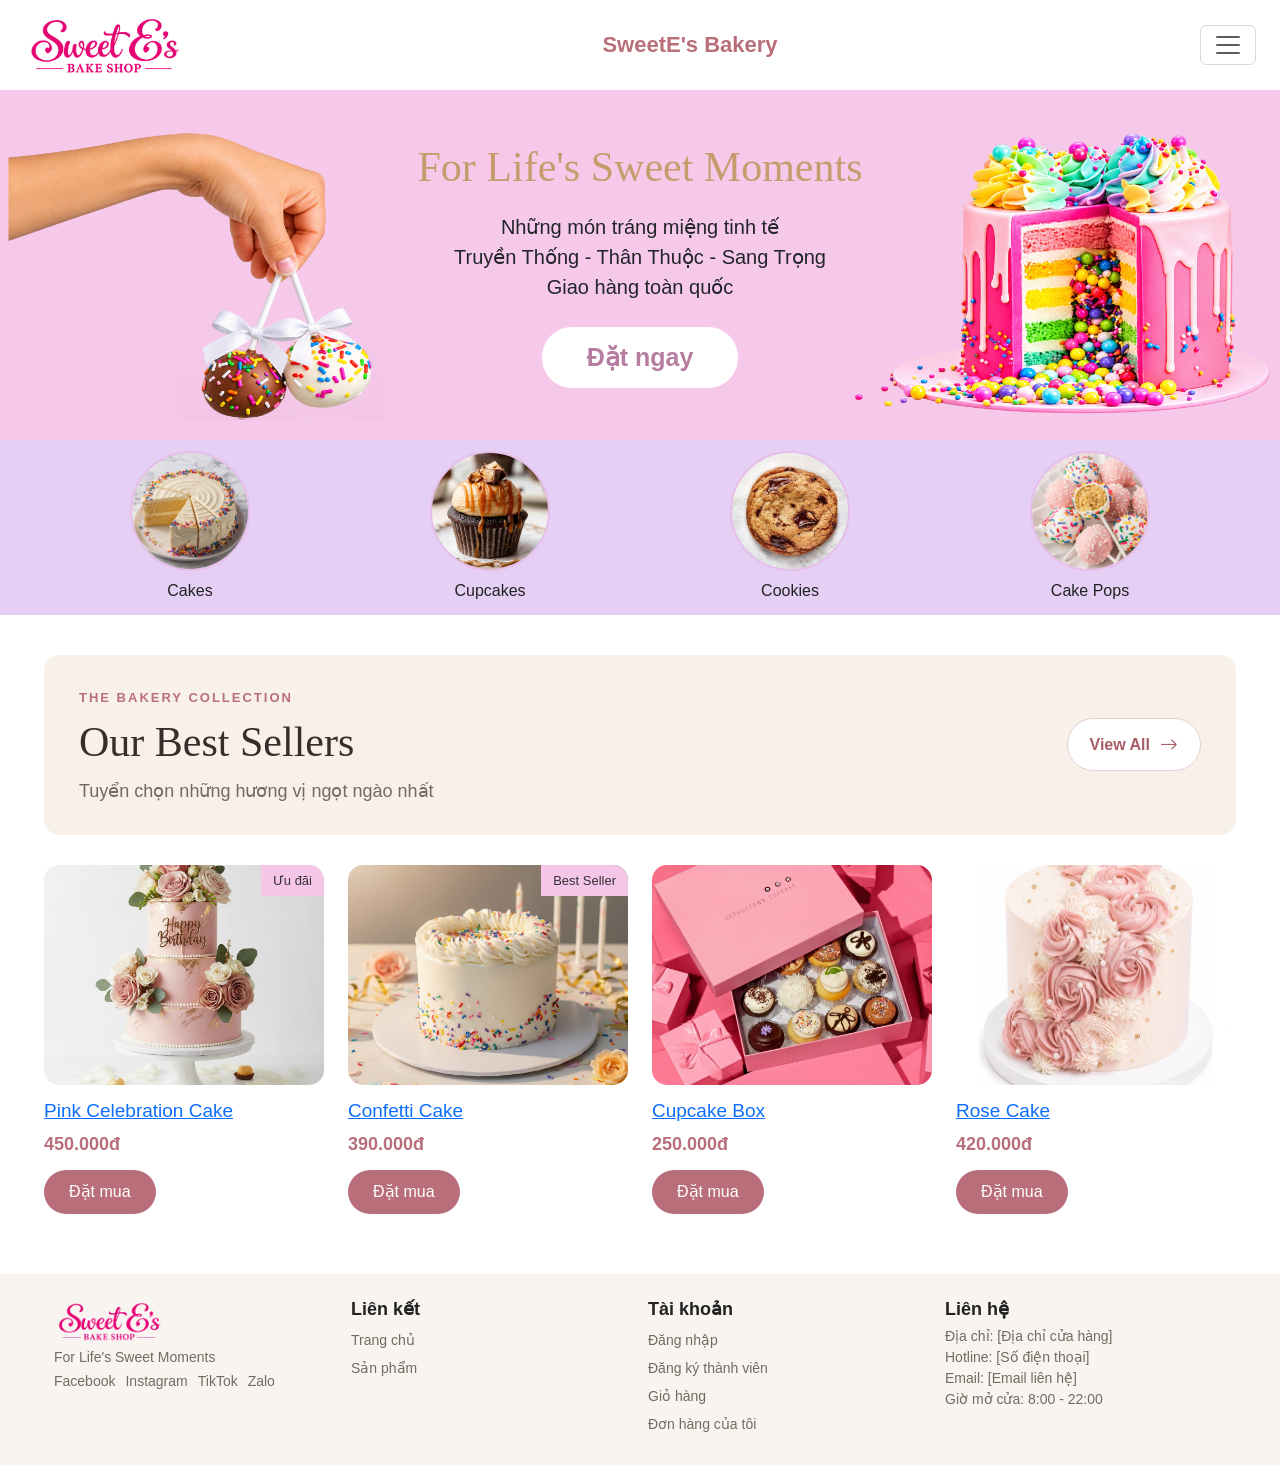
==== commit f12ce320: "Cập nhật file HTML giao diện" ====
--- a/web-ban-banh-ngot/HTML/index.html
+++ b/web-ban-banh-ngot/HTML/index.html
@@ -6,357 +6,184 @@
     <meta name="viewport" content="width=device-width, initial-scale=1">
 
     <title>SweetE's Bakery</title>
-
-    <!-- Bootstrap 5 -->
-    <link href="https://cdn.jsdelivr.net/npm/bootstrap@5.3.8/dist/css/bootstrap.min.css" rel="stylesheet">
-
-    <!-- Bootstrap Icons -->
+    <link href="../CSS/bootstrap.min.css" rel="stylesheet">
     <link href="https://cdn.jsdelivr.net/npm/bootstrap-icons@1.11.3/font/bootstrap-icons.min.css" rel="stylesheet">
-
-    <!-- CSS -->
-    <link rel="stylesheet" href="../css/styles.css">
+    <link rel="stylesheet" href="../CSS/styles.css">
 </head>
-
 <body>
-
     <div class="container-fluid p-0">
-
         <!-- =====================================
              1. NAVBAR
         ====================================== -->
         <nav class="navbar navbar-expand-xxl bg-body-tertiary">
             <div class="container-fluid px-4">
-
-                <!-- Logo -->
-                <a class="navbar-brand" href="index.html">
-                    <img src="../img/logo.png" alt="SweetE's Bakery">
-                </a>
-
-                <!-- Tên thương hiệu -->
-                <a class="navbar-brand sweete" href="index.html">
-                    SweetE's Bakery
-                </a>
-
-                <!-- Nút menu trên màn hình nhỏ -->
+                <a class="navbar-brand" href="index.html"><img src="../img/logo.png" alt="SweetE's Bakery"></a>
+                <a class="navbar-brand sweete" href="index.html">SweetE's Bakery</a>
                 <button class="navbar-toggler" type="button" data-bs-toggle="collapse"
                     data-bs-target="#navbarSupportedContent" aria-controls="navbarSupportedContent"
-                    aria-expanded="false" aria-label="Mở menu">
-
-                    <span class="navbar-toggler-icon"></span>
-                </button>
-
-                <!-- Nội dung Navbar -->
+                    aria-expanded="false" aria-label="Mở menu"><span class="navbar-toggler-icon"></span></button>
                 <div class="collapse navbar-collapse" id="navbarSupportedContent">
-
-                    <!-- Menu -->
                     <ul class="navbar-nav me-auto mb-2 mb-xxl-0">
-
-                        <li class="nav-item">
-                            <a class="nav-link active" aria-current="page" href="index.html">
-                                Cửa Hàng
-                            </a>
-                        </li>
-
-                        <!-- Dropdown -->
+                        <li class="nav-item"><a class="nav-link active" aria-current="page" href="index.html">Cửa Hàng</a></li>
                         <li class="nav-item dropdown">
-
-                            <a class="nav-link dropdown-toggle" href="#" role="button" data-bs-toggle="dropdown"
-                                aria-expanded="false">
-                                Menu Bánh
-                            </a>
-
+                            <a class="nav-link dropdown-toggle" href="#" role="button" data-bs-toggle="dropdown" aria-expanded="false">Menu Bánh</a>
                             <ul class="dropdown-menu">
-                                <li>
-                                    <a class="dropdown-item" href="#">
-                                        Bánh Kem
-                                    </a>
-                                </li>
-
-                                <li>
-                                    <a class="dropdown-item" href="#">
-                                        Cupcake
-                                    </a>
-                                </li>
-
-                                <li>
-                                    <a class="dropdown-item" href="#">
-                                        Cookies
-                                    </a>
-                                </li>
-
-                                <li>
-                                    <a class="dropdown-item" href="#">
-                                        Cake Pops
-                                    </a>
-                                </li>
+                                <li><a class="dropdown-item" href="sanpham.html?cat=banhkem">Bánh Kem</a></li>
+                                <li><a class="dropdown-item" href="sanpham.html?cat=cupcake">Cupcake</a></li>
+                                <li><a class="dropdown-item" href="sanpham.html?cat=cookies">Cookies</a></li>
+                                <li><a class="dropdown-item" href="sanpham.html?cat=cakepop">Cake Pops</a></li>
                             </ul>
                         </li>
-
-                        <li class="nav-item">
-                            <a class="nav-link" href="#">
-                                Tin Tức
-                            </a>
-                        </li>
-
-                        <li class="nav-item">
-                            <a class="nav-link" href="lienhe.html">
-                                Liên hệ
-                            </a>
-                        </li>
+                        <li class="nav-item"><a class="nav-link" href="sanpham.html">Sản phẩm</a></li>
+                        <li class="nav-item"><a class="nav-link" href="#lienhe">Liên hệ</a></li>
                     </ul>
-
-                    <!-- Search Box -->
-                    <form class="d-flex search-box" role="search">
-
-                        <input class="form-control me-2" type="search" placeholder="Tìm kiếm" aria-label="Tìm kiếm">
-
-                        <button class="btn btn-outline-success" type="submit">
-                            Search
-                        </button>
+                    <form class="d-flex search-box" role="search" action="sanpham.html" method="get">
+                        <input class="form-control me-2" type="search" name="q" placeholder="Tìm kiếm bánh" aria-label="Tìm kiếm" maxlength="50">
+                        <button class="btn btn-outline-success" type="submit">Tìm kiếm</button>
                     </form>
-
-                    <!-- Giỏ hàng và đăng nhập -->
                     <div class="user-actions d-flex align-items-center">
-
-                        <!-- Giỏ hàng -->
-                        <a href="giohang.html" class="cart-icon" aria-label="Giỏ hàng">
-
-                            <i class="bi bi-cart3"></i>
-                        </a>
-
-                        <!-- Đăng nhập -->
-                        <a href="dangnhap.html" class="btn-login">
-
-                            <i class="bi bi-box-arrow-in-right"></i>
-                            Đăng nhập
-                        </a>
-
+                        <a href="gio-hang.html" class="cart-icon" aria-label="Giỏ hàng"><i class="bi bi-cart3"></i><span id="cartBadge" class="cart-badge d-none">0</span></a>
+                        <div id="authArea"><a href="dangnhap.html" class="btn-login"><i class="bi bi-box-arrow-in-right"></i> Đăng nhập</a></div>
                     </div>
                 </div>
             </div>
         </nav>
-
-
         <!-- =====================================
              2. BANNER
         ====================================== -->
         <header class="banner">
-
             <!-- Hình bên trái -->
             <img src="../img/hero_cake_pops.png" class="banner-left" alt="Cake Pops" fetchpriority="high">
-
             <!-- Nội dung giữa -->
             <div class="banner-content">
-
                 <h1>For Life's Sweet Moments</h1>
-
                 <p>
                     Những món tráng miệng tinh tế<br>
                     Truyền Thống - Thân Thuộc - Sang Trọng<br>
                     Giao hàng toàn quốc
                 </p>
-
                 <a href="#best-sellers" class="btn-shop">
                     <b>Đặt ngay</b>
                 </a>
             </div>
-
             <!-- Hình bên phải -->
             <img src="../img/hero_rainbow_cake.png" class="banner-right" alt="Rainbow Cake">
-
         </header>
-
-
-        <!-- =====================================
-             3. HIỆU ỨNG GỢN SÓNG
-        ====================================== -->
-        <div class="wave-divider" aria-hidden="true">
-
-            <svg viewBox="0 0 1440 100" preserveAspectRatio="none" xmlns="http://www.w3.org/2000/svg">
-                <path
-                    d="M0 50 Q144 -20 288 50 Q432 120 576 50 Q720 -20 864 50 Q1008 120 1152 50 Q1296 -20 1440 50 L1440 100 L0 100 Z"
-                    fill="#e5cff5" />
-            </svg>
-        </div>
-
-
         <!-- =====================================
              4. DANH MỤC BÁNH
         ====================================== -->
         <section class="category-section">
-
             <div class="container-fluid">
-
                 <div class="row justify-content-around text-center g-4">
-
                     <!-- Cakes -->
                     <div class="col-6 col-md">
-
-                        <a href="#" class="category-item">
-
+                        <a href="sanpham.html?cat=banhkem" class="category-item">
                             <img src="../img/cake.jpg" alt="Cakes">
-
                             <p>Cakes</p>
                         </a>
                     </div>
-
                     <!-- Cupcakes -->
                     <div class="col-6 col-md">
-
-                        <a href="#" class="category-item">
-
+                        <a href="sanpham.html?cat=cupcake" class="category-item">
                             <img src="../img/cupcake.jfif" alt="Cupcakes">
-
                             <p>Cupcakes</p>
                         </a>
                     </div>
-
                     <!-- Cookies -->
                     <div class="col-6 col-md">
-
-                        <a href="#" class="category-item">
-
+                        <a href="sanpham.html?cat=cookies" class="category-item">
                             <img src="../img/cookies.jfif" alt="Cookies">
-
                             <p>Cookies</p>
                         </a>
                     </div>
-
                     <!-- Cake Pops -->
                     <div class="col-6 col-md">
-
-                        <a href="#" class="category-item">
-
+                        <a href="sanpham.html?cat=cakepop" class="category-item">
                             <img src="../img/cakepop.png" alt="Cake Pops">
-
                             <p>Cake Pops</p>
                         </a>
                     </div>
-
                 </div>
             </div>
         </section>
-
-
         <!-- =====================================
              5. OUR BEST SELLERS
         ====================================== -->
         <section class="best-sellers" id="best-sellers">
-
             <div class="container-fluid px-4">
-
                 <!-- Tiêu đề -->
                 <div class="best-sellers-header">
-
                     <div class="best-sellers-title">
                         <span class="section-label">
                             THE BAKERY COLLECTION
                         </span>
-
                         <h2>Our Best Sellers</h2>
-
                         <p>
                             Tuyển chọn những hương vị ngọt ngào nhất
                         </p>
                     </div>
-
                     <a href="sanpham.html" class="view-all">
                         View All
                         <i class="bi bi-arrow-right"></i>
                     </a>
-
-                </div>
-
-
+                </div>
                 <!-- Danh sách sản phẩm -->
                 <div class="row g-4">
-
                     <!-- Sản phẩm 1 -->
                     <div class="col-6 col-lg-3">
-
-                        <div class="product-card">
-
-                            <div class="product-image">
-
+                        <div class="product-card">
+                            <div class="product-image">
                                 <img src="../img/birthday.jfif" alt="Pink Celebration Cake" loading="lazy">
-
                                 <span class="product-badge">
-                                    Get $5 Off
+                                    Ưu đãi
                                 </span>
                             </div>
-
-                            <h5>Pink Celebration Cake</h5>
-
+                            <h5><a href="chi-tiet-banh.html?id=p1">Pink Celebration Cake</a></h5>
                             <p class="price">450.000đ</p>
-
-                            <a href="#" class="btn-buy">
-                                Đặt mua
-                            </a>
-                        </div>
-                    </div>
-
-
+                            <a href="#" class="btn-buy" data-buy="p1">
+                                Đặt mua
+                            </a>
+                        </div>
+                    </div>
                     <!-- Sản phẩm 2 -->
                     <div class="col-6 col-lg-3">
-
-                        <div class="product-card">
-
-                            <div class="product-image">
-
+                        <div class="product-card">
+                            <div class="product-image">
                                 <img src="../img/cakesale.jfif" alt="Confetti Cake" loading="lazy">
 
                                 <span class="product-badge">
                                     Best Seller
                                 </span>
                             </div>
-
-                            <h5>Confetti Cake</h5>
-
+                            <h5><a href="chi-tiet-banh.html?id=p2">Confetti Cake</a></h5>
                             <p class="price">390.000đ</p>
-
-                            <a href="#" class="btn-buy">
-                                Đặt mua
-                            </a>
-                        </div>
-                    </div>
-
-
+                            <a href="#" class="btn-buy" data-buy="p2">
+                                Đặt mua
+                            </a>
+                        </div>
+                    </div>
                     <!-- Sản phẩm 3 -->
                     <div class="col-6 col-lg-3">
-
-                        <div class="product-card">
-
-                            <div class="product-image">
-
+                        <div class="product-card">
+                            <div class="product-image">
                                 <img src="../img/cupcakebox.jfif" alt="Cupcake Box" loading="lazy">
                             </div>
-
-                            <h5>Cupcake Box</h5>
-
+                            <h5><a href="chi-tiet-banh.html?id=p3">Cupcake Box</a></h5>
                             <p class="price">250.000đ</p>
-
-                            <a href="#" class="btn-buy">
-                                Đặt mua
-                            </a>
-                        </div>
-                    </div>
-
-
+                            <a href="#" class="btn-buy" data-buy="p3">
+                                Đặt mua
+                            </a>
+                        </div>
+                    </div>
                     <!-- Sản phẩm 4 -->
                     <div class="col-6 col-lg-3">
-
-                        <div class="product-card">
-
-                            <div class="product-image">
-
+                        <div class="product-card">
+                            <div class="product-image">
                                 <img src="../img/rosecake.jfif" alt="Rose Cake" loading="lazy">
                             </div>
-
-                            <h5>Rose Cake</h5>
-
+                            <h5><a href="chi-tiet-banh.html?id=p4">Rose Cake</a></h5>
                             <p class="price">420.000đ</p>
-
-                            <a href="#" class="btn-buy">
+                            <a href="#" class="btn-buy" data-buy="p4">
                                 Đặt mua
                             </a>
                         </div>
@@ -365,142 +192,52 @@
                 </div>
             </div>
         </section>
-
-
         <!-- =====================================
              6. FOOTER
         ====================================== -->
-        <footer class="footer">
-
+        <footer class="footer" id="lienhe">
             <div class="container-fluid px-4">
-
                 <div class="row g-3">
-
-                    <!-- CỘT 1: THƯƠNG HIỆU -->
-                    <div class="col-12 col-md-6 col-lg-3">
-
+                    <div class="col-12 col-md-6 col-lg-3">
                         <div class="footer-brand">
-
                             <img src="../img/logo.png" alt="SweetE's Bakery">
-
                             <p>For Life's Sweet Moments</p>
-
-                            <!-- Mạng xã hội -->
-                            <div class="footer-social">
-
-                                <a href="#">Facebook</a>
-                                <a href="#">Instagram</a>
-                                <a href="#">TikTok</a>
-                                <a href="#">Zalo</a>
-
-                            </div>
-                        </div>
-                    </div>
-
-
-                    <!-- CỘT 2: LIÊN KẾT -->
-                    <div class="col-12 col-md-6 col-lg-3">
-
+                            <div class="footer-social"><a href="#">Facebook</a><a href="#">Instagram</a><a href="#">TikTok</a><a href="#">Zalo</a></div>
+                        </div>
+                    </div>
+                    <div class="col-12 col-md-6 col-lg-3">
                         <h4>Liên kết</h4>
-
                         <ul class="footer-links">
-
-                            <li>
-                                <a href="index.html">Trang chủ</a>
-                            </li>
-
-                            <li>
-                                <a href="sanpham.html">Sản phẩm</a>
-                            </li>
-
-                            <li>
-                                <a href="cuahang.html">Cửa hàng</a>
-                            </li>
-
-                            <li>
-                                <a href="tintuc.html">Tin tức</a>
-                            </li>
-
-                            <li>
-                                <a href="faq.html">FAQ</a>
-                            </li>
-
+                            <li><a href="index.html">Trang chủ</a></li>
+                            <li><a href="sanpham.html">Sản phẩm</a></li>
                         </ul>
                     </div>
-
-
-                    <!-- CỘT 3: TÀI KHOẢN -->
-                    <div class="col-12 col-md-6 col-lg-3">
-
+                    <div class="col-12 col-md-6 col-lg-3">
                         <h4>Tài khoản</h4>
-
                         <ul class="footer-links">
-
-                            <li>
-                                <a href="dangnhap.html">
-                                    Đăng nhập
-                                </a>
-                            </li>
-
-                            <li>
-                                <a href="dangky.html">
-                                    Đăng ký thành viên
-                                </a>
-                            </li>
-
-                            <li>
-                                <a href="giohang.html">
-                                    Giỏ hàng
-                                </a>
-                            </li>
-
-                            <li>
-                                <a href="#">
-                                    Ưu đãi thành viên
-                                </a>
-                            </li>
-
+                            <li><a href="dangnhap.html">Đăng nhập</a></li>
+                            <li><a href="dangky.html">Đăng ký thành viên</a></li>
+                            <li><a href="gio-hang.html">Giỏ hàng</a></li>
+                            <li><a href="don-hang.html">Đơn hàng của tôi</a></li>
                         </ul>
                     </div>
-
-
-                    <!-- CỘT 4: LIÊN HỆ -->
-                    <div class="col-12 col-md-6 col-lg-3">
-
+                    <div class="col-12 col-md-6 col-lg-3">
                         <h4>Liên hệ</h4>
-
                         <div class="footer-contact">
-
-                            <p>
-                                Địa chỉ: [Địa chỉ cửa hàng]
-                            </p>
-
-                            <p>
-                                Hotline: [Số điện thoại]
-                            </p>
-
-                            <p>
-                                Email: [Email liên hệ]
-                            </p>
-
-                            <p>
-                                Giờ mở cửa: 8:00 - 22:00
-                            </p>
-
-                        </div>
-                    </div>
-
+                            <p>Địa chỉ: [Địa chỉ cửa hàng]</p>
+                            <p>Hotline: [Số điện thoại]</p>
+                            <p>Email: [Email liên hệ]</p>
+                            <p>Giờ mở cửa: 8:00 - 22:00</p>
+                        </div>
+                    </div>
                 </div>
             </div>
         </footer>
 
     </div>
-
-
-    <!-- Bootstrap JavaScript -->
-    <script src="https://cdn.jsdelivr.net/npm/bootstrap@5.3.8/dist/js/bootstrap.bundle.min.js">
-    </script>
-
+    <script src="../JS/bootstrap.bundle.min.js"> </script>
+    <script src="../JS/regex.js"></script>
+    <script src="../JS/main.js"></script>
 </body>
 
 </html>
--- a/web-ban-banh-ngot/CSS/styles.css
+++ b/web-ban-banh-ngot/CSS/styles.css
@@ -0,0 +1,681 @@
+:root {
+    --pink: #B96F79;
+    --pink-dark: #a85b66;
+    --brown: #756961;
+    --cream: #F8F1E9;
+    --lavender: #e5cff5;
+}
+
+* {
+    box-sizing: border-box;
+}
+
+body {
+    margin: 0;
+    font-family: Arial, sans-serif;
+}
+
+.container-fluid {
+    width: 100%;
+}
+
+/* NAVBAR */
+.navbar {
+    width: 100%;
+    min-height: 85px;
+    background: white !important;
+}
+
+.navbar-brand img {
+    width: 160px;
+    height: auto;
+}
+
+.sweete {
+    font-family: 'Gill Sans', 'Gill Sans MT', Calibri, 'Trebuchet MS', sans-serif;
+    font-size: 25px;
+    font-weight: bold;
+    color: var(--pink);
+    margin-right: 60px;
+}
+
+.sweete:hover {
+    color: var(--pink-dark);
+}
+
+.navbar-nav {
+    gap: 30px;
+}
+
+.nav-link {
+    font-size: 18px;
+    font-weight: 500;
+    color: var(--brown);
+}
+
+.nav-link:hover,
+.nav-link.active {
+    color: var(--pink) !important;
+}
+
+.dropdown-menu {
+    min-width: 220px;
+    padding: 12px 0;
+    border: 1px solid #eee;
+    border-radius: 8px;
+}
+
+.dropdown-item {
+    font-size: 16px;
+    padding: 12px 20px;
+    color: var(--brown);
+}
+
+.dropdown-item:hover {
+    background: #f8d7eb;
+    color: var(--pink);
+}
+
+.search-box {
+    display: flex;
+    align-items: center;
+    gap: 8px;
+    margin-left: auto;
+    margin-right: 20px;
+}
+
+.search-box input {
+    width: 200px;
+    min-width: 0;
+    height: 45px;
+    font-size: 16px;
+    border-radius: 8px;
+}
+
+.search-box .form-control {
+    margin-right: 0 !important;
+}
+
+.search-box button {
+    height: 45px;
+    font-size: 16px;
+    white-space: nowrap;
+}
+
+.btn-outline-success {
+    background: var(--pink);
+    color: white;
+    border: none;
+    border-radius: 12px;
+    padding: 8px 16px;
+}
+
+.btn-outline-success:hover,
+.btn-outline-success:focus {
+    background: var(--pink-dark);
+    color: white;
+}
+
+.user-actions {
+    display: flex;
+    align-items: center;
+    gap: 25px;
+    margin-left: 10px;
+    flex-shrink: 0;
+}
+
+.cart-icon {
+    font-size: 28px;
+    color: #222;
+    text-decoration: none;
+}
+
+.cart-icon:hover {
+    color: var(--pink);
+}
+
+.btn-login {
+    display: flex;
+    align-items: center;
+    gap: 12px;
+    padding: 8px 16px;
+    background: var(--pink-dark);
+    color: white;
+    border-radius: 12px;
+    text-decoration: none;
+    font-size: 16px;
+    font-weight: bold;
+    white-space: nowrap;
+}
+
+.btn-login:hover {
+    background: var(--brown);
+    color: white;
+}
+
+/* BANNER */
+.banner {
+    position: relative;
+    width: 100%;
+    height: 350px;
+    background: #f6c9eb;
+    display: flex;
+    align-items: center;
+    justify-content: center;
+    overflow: hidden;
+}
+
+.banner-content {
+    position: relative;
+    z-index: 2;
+    max-width: 60%;
+    text-align: center;
+}
+
+.banner-content h1 {
+    font-family: Georgia, serif;
+    font-size: 52px;
+    color: #c69c6d;
+    margin-bottom: 20px;
+}
+
+.banner-content p {
+    font-size: 20px;
+    line-height: 1.5;
+    margin-bottom: 25px;
+}
+
+.btn-shop {
+    display: inline-block;
+    padding: 12px 45px;
+    background: white;
+    color: #b77da1;
+    border-radius: 30px;
+    text-decoration: none;
+    font-size: 25px;
+    transition: background .3s, color .3s;
+}
+
+.btn-shop:hover {
+    background: var(--pink);
+    color: white;
+}
+
+.banner-left,
+.banner-right {
+    position: absolute;
+    bottom: 10px;
+    height: 85%;
+    width: auto;
+    max-width: 35%;
+    object-fit: contain;
+    z-index: 1;
+}
+
+.banner-left {
+    left: 0;
+    bottom: 20px;
+
+}
+
+.banner-right {
+    right: 0;
+    bottom: 20px;
+}
+
+/* DUONG SONG: SVG hien tai co 3 dinh song lon */
+.wave-divider {
+    position: relative;
+    height: 30px;
+    margin-top: -30px;
+    z-index: 3;
+    line-height: 0;
+    pointer-events: none;
+}
+
+.wave-divider svg {
+    display: block;
+    width: 100%;
+    height: 100%;
+}
+
+/* DANH MUC */
+.category-section {
+    width: 100%;
+    height: 175px;
+    padding: 10px 40px;
+    background: var(--lavender);
+    display: flex;
+    align-items: center;
+    justify-content: center;
+}
+
+.category-section .container-fluid {
+    width: 100%;
+}
+
+.category-item {
+    display: flex;
+    flex-direction: column;
+    align-items: center;
+    justify-content: center;
+    gap: 8px;
+    color: #222;
+    text-decoration: none;
+}
+
+.category-item img {
+    width: 120px;
+    height: 120px;
+    border: 2px solid #e6bfe9;
+    border-radius: 50%;
+    object-fit: cover;
+    transition: transform .3s ease;
+}
+
+.category-item:hover img {
+    transform: scale(1.08);
+}
+
+.category-item p {
+    font-size: 16px;
+    margin: 0;
+    white-space: nowrap;
+}
+
+/* BEST SELLERS - CREAM MINIMALIST */
+.best-sellers {
+    width: 100%;
+    background: white;
+    padding: 40px 20px 60px;
+}
+
+.best-sellers-header {
+    display: flex;
+    justify-content: space-between;
+    align-items: center;
+    gap: 20px;
+    background: var(--cream);
+    border-radius: 16px;
+    padding: 30px 35px;
+    margin-bottom: 30px;
+}
+
+.section-label {
+    display: inline-block;
+    margin-bottom: 10px;
+    font-size: 13px;
+    font-weight: 600;
+    letter-spacing: 2px;
+    color: var(--pink);
+}
+
+.best-sellers-header h2 {
+    font-family: Georgia, serif;
+    font-size: 42px;
+    font-weight: 500;
+    color: #3B2C2C;
+    margin-bottom: 10px;
+}
+
+.best-sellers-header p {
+    font-size: 18px;
+    color: var(--brown);
+    line-height: 1.5;
+    margin: 0;
+}
+
+.best-sellers-header .view-all {
+    display: inline-flex;
+    align-items: center;
+    justify-content: center;
+    gap: 10px;
+    padding: 12px 22px;
+    background: white;
+    color: var(--pink-dark);
+    border: 1px solid #E8CDD3;
+    border-radius: 30px;
+    font-size: 16px;
+    font-weight: 600;
+    text-decoration: none;
+    white-space: nowrap;
+    transition: background .3s, color .3s, transform .3s;
+}
+
+.best-sellers-header .view-all:hover {
+    background: var(--pink);
+    color: white;
+    border-color: var(--pink);
+    transform: translateY(-2px);
+}
+
+.best-sellers-header .view-all i {
+    font-size: 18px;
+    transition: transform .3s;
+}
+
+.best-sellers-header .view-all:hover i {
+    transform: translateX(4px);
+}
+
+.product-card {
+    width: 100%;
+}
+
+.product-image {
+    position: relative;
+    width: 100%;
+    height: 220px;
+    overflow: hidden;
+    border-radius: 15px;
+    background: #f8eef5;
+}
+
+.product-image img {
+    display: block;
+    width: 100%;
+    height: 100%;
+    object-fit: cover;
+    transition: transform .3s ease;
+}
+
+.product-image:hover img {
+    transform: scale(1.05);
+}
+
+.product-badge {
+    position: absolute;
+    top: 0;
+    right: 0;
+    padding: 6px 12px;
+    background: #f5c6e8;
+    color: #333;
+    font-size: 13px;
+}
+
+.product-card h5 {
+    margin-top: 15px;
+    font-size: 19px;
+}
+
+.product-card .price {
+    color: var(--pink);
+    font-size: 18px;
+    font-weight: bold;
+    margin-bottom: 12px;
+}
+
+.btn-buy {
+    display: inline-block;
+    padding: 10px 25px;
+    background: var(--pink);
+    color: white;
+    border-radius: 25px;
+    text-decoration: none;
+}
+
+.btn-buy:hover {
+    background: #9e5561;
+    color: white;
+}
+
+/* FOOTER GON - KHONG LAP CSS */
+.footer {
+    width: 100%;
+    height: auto;
+    padding: 25px 30px;
+    background: #f8f5f0;
+    font-family: Arial, sans-serif;
+}
+
+.footer h4 {
+    font-size: 18px;
+    font-weight: bold;
+    color: #222;
+    margin-bottom: 8px;
+}
+
+.footer-brand img {
+    width: 110px;
+    height: auto;
+}
+
+.footer-brand h3 {
+    font-size: 20px;
+    color: var(--pink);
+    margin: 0;
+}
+
+.footer-brand p {
+    font-size: 14px;
+    color: var(--brown);
+    line-height: 1.2;
+    margin: 6px 0;
+}
+
+.footer-social {
+    display: flex;
+    flex-wrap: wrap;
+    gap: 10px;
+}
+
+.footer-social a {
+    font-size: 14px;
+    color: var(--brown);
+    text-decoration: none;
+}
+
+.footer-links {
+    list-style: none;
+    padding: 0;
+    margin: 0;
+}
+
+.footer-links li {
+    margin-bottom: 4px;
+}
+
+.footer-links a {
+    font-size: 14px;
+    line-height: 1.2;
+    color: var(--brown);
+    text-decoration: none;
+}
+
+.footer-contact p {
+    font-size: 14px;
+    line-height: 1.2;
+    color: var(--brown);
+    margin-bottom: 4px;
+}
+
+.footer a:hover {
+    color: var(--pink);
+}
+
+/* TABLET / LAPTOP */
+@media (max-width: 1400px) {
+    .sweete {
+        font-size: 22px;
+        margin-right: 20px;
+    }
+
+    .navbar-nav {
+        gap: 10px;
+    }
+
+    .nav-link {
+        font-size: 16px;
+    }
+
+    .search-box input {
+        width: 160px;
+    }
+
+    .user-actions {
+        gap: 15px;
+    }
+
+    .banner-content h1 {
+        font-size: 42px;
+    }
+}
+
+/* MOBILE */
+@media (max-width: 768px) {
+    .navbar-brand img {
+        width: 110px;
+    }
+
+    .sweete {
+        font-size: 20px;
+        margin-right: 0;
+    }
+
+    .navbar-nav {
+        gap: 5px;
+    }
+
+    .search-box {
+        margin: 15px 0;
+        width: 100%;
+    }
+
+    .search-box input {
+        width: 100%;
+        flex: 1;
+    }
+
+    .user-actions {
+        margin: 10px 0;
+    }
+
+    .banner {
+        height: 300px;
+    }
+
+    .banner-content {
+        max-width: 75%;
+    }
+
+    .banner-content h1 {
+        font-size: 25px;
+    }
+
+    .banner-content p {
+        font-size: 14px;
+        margin-bottom: 15px;
+    }
+
+    .btn-shop {
+        font-size: 16px;
+        padding: 10px 25px;
+    }
+
+    .banner-left,
+    .banner-right {
+        height: 45%;
+        max-width: 30%;
+    }
+
+    .category-section {
+        height: auto;
+        padding: 25px 15px;
+    }
+
+    .category-item img {
+        width: 100px;
+        height: 100px;
+    }
+
+    .category-item p {
+        font-size: 14px;
+    }
+
+    .best-sellers {
+        padding: 30px 15px;
+    }
+
+    .best-sellers-header {
+        flex-direction: column;
+        align-items: flex-start;
+        padding: 22px 20px;
+        gap: 18px;
+    }
+
+    .section-label {
+        font-size: 11px;
+    }
+
+    .best-sellers-header h2 {
+        font-size: 30px;
+    }
+
+    .best-sellers-header p {
+        font-size: 14px;
+    }
+
+    .best-sellers-header .view-all {
+        padding: 10px 18px;
+        font-size: 14px;
+    }
+
+    .product-image {
+        height: 180px;
+    }
+
+    .product-card h5 {
+        font-size: 16px;
+    }
+
+    .product-card .price {
+        font-size: 16px;
+    }
+
+    .footer {
+        padding: 20px 15px;
+    }
+
+    .footer h4 {
+        font-size: 17px;
+    }
+
+    .footer-links a,
+    .footer-contact p {
+        font-size: 13px;
+    }
+}
+
+@media (max-width: 480px) {
+    .banner-content {
+        max-width: 82%;
+    }
+
+    .banner-content h1 {
+        font-size: 22px;
+    }
+
+    .banner-left,
+    .banner-right {
+        opacity: .75;
+        max-width: 25%;
+    }
+
+    .category-section {
+        padding: 22px 8px;
+    }
+
+    .category-item img {
+        width: 90px;
+        height: 90px;
+    }
+
+    .product-image {
+        height: 150px;
+    }
+
+    .best-sellers .container-fluid {
+        padding-left: 0 !important;
+        padding-right: 0 !important;
+    }
+}
